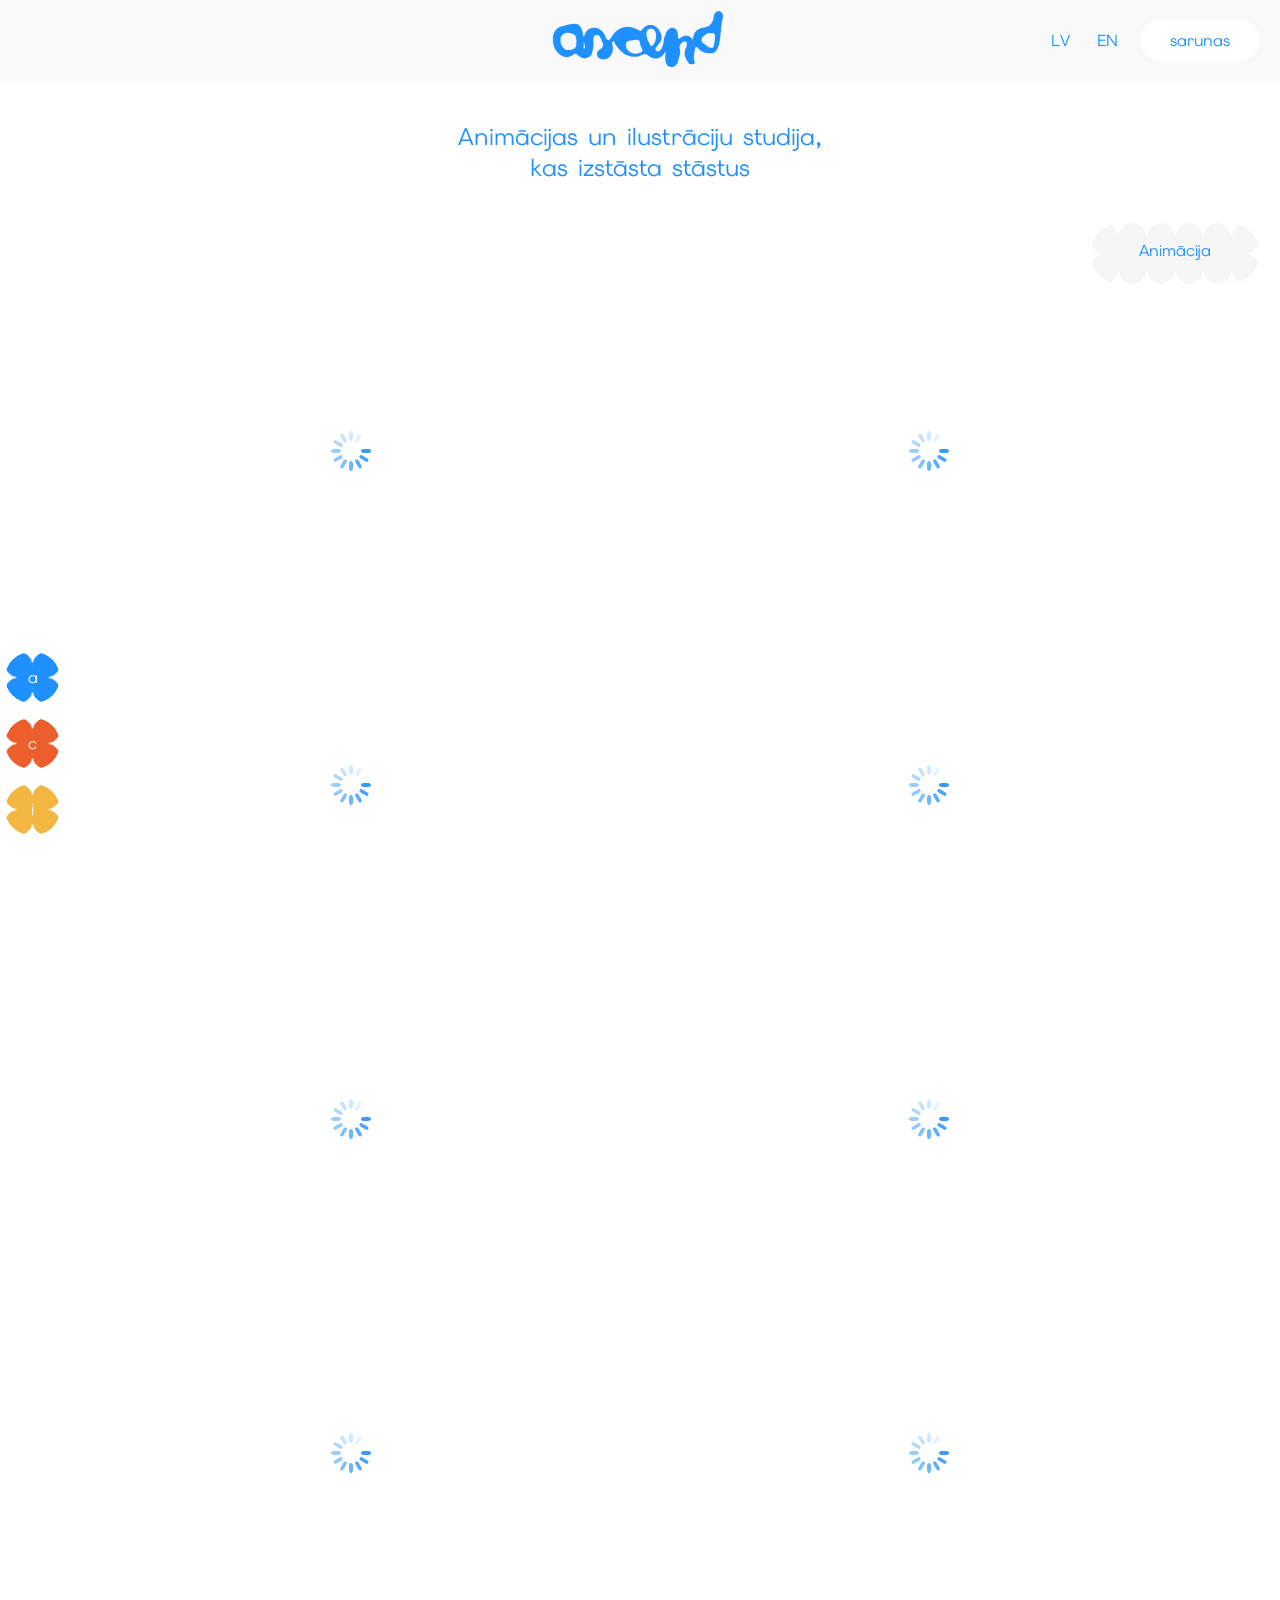
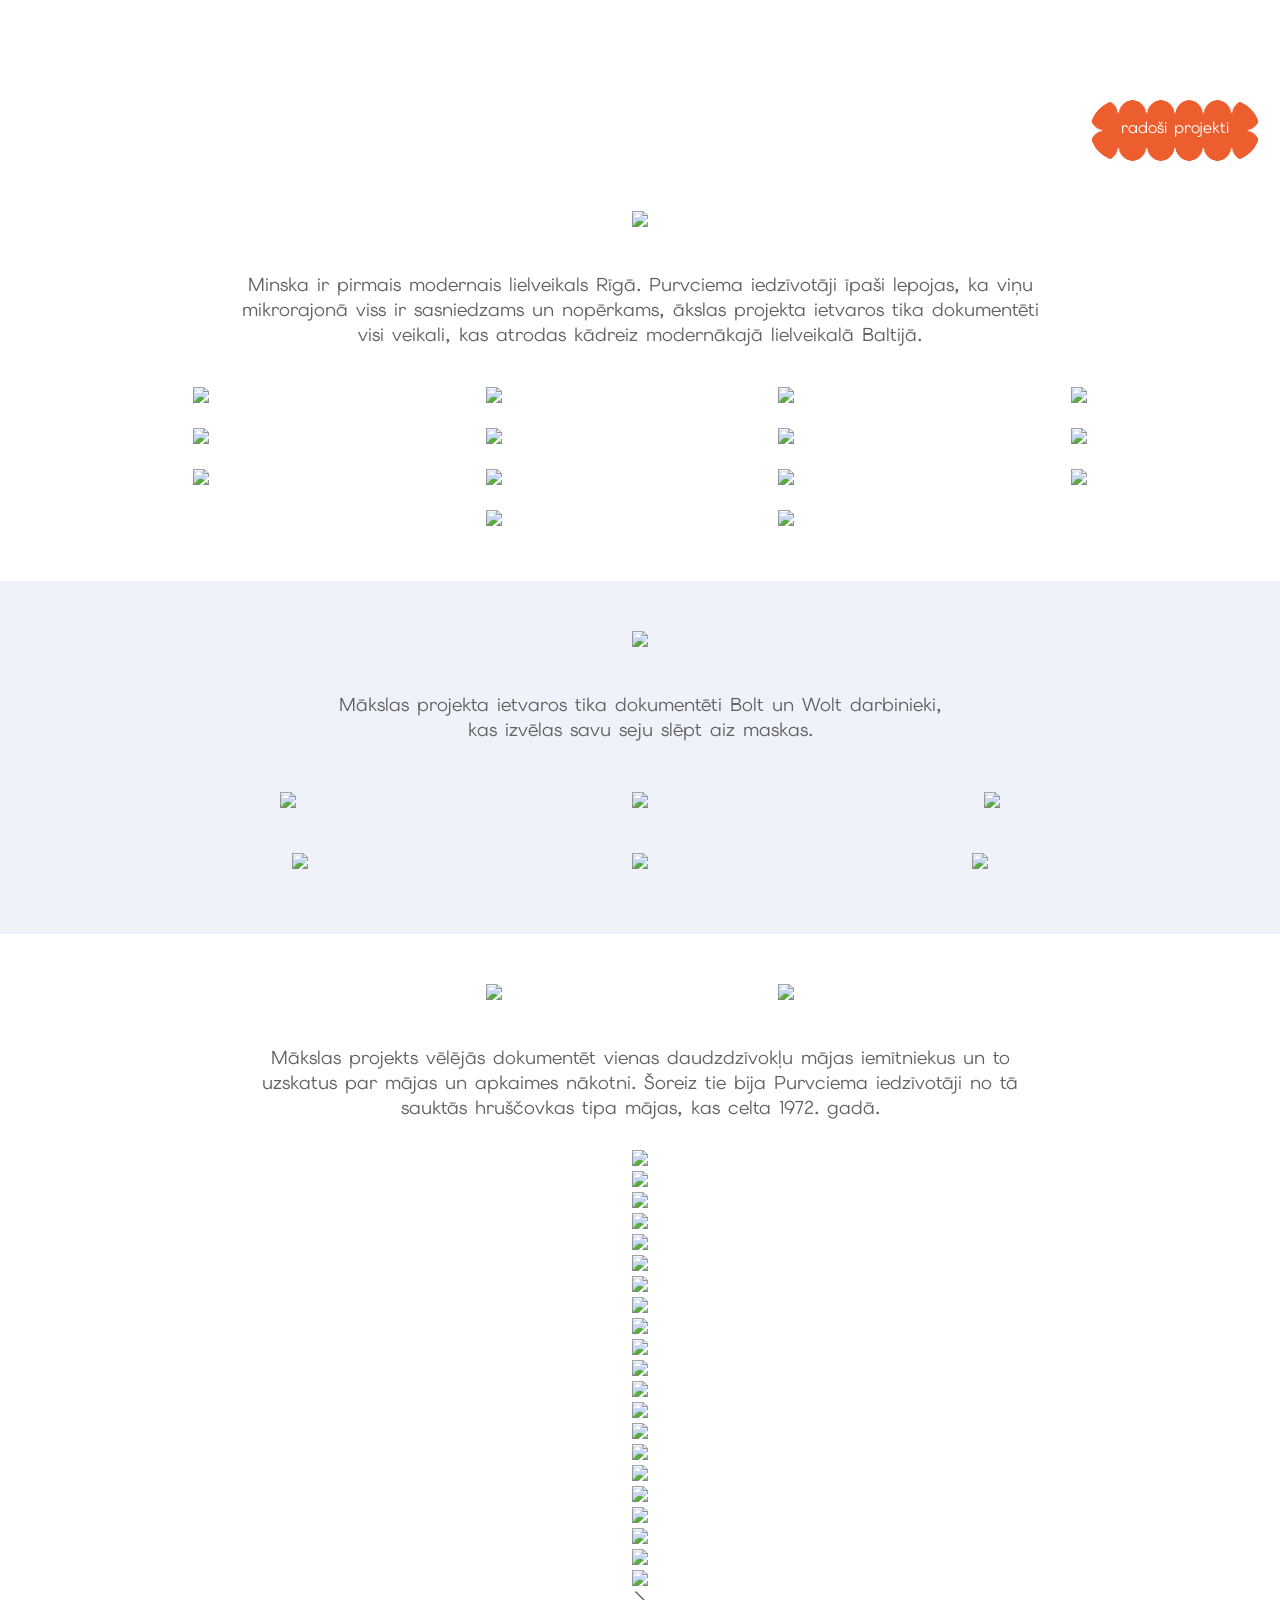
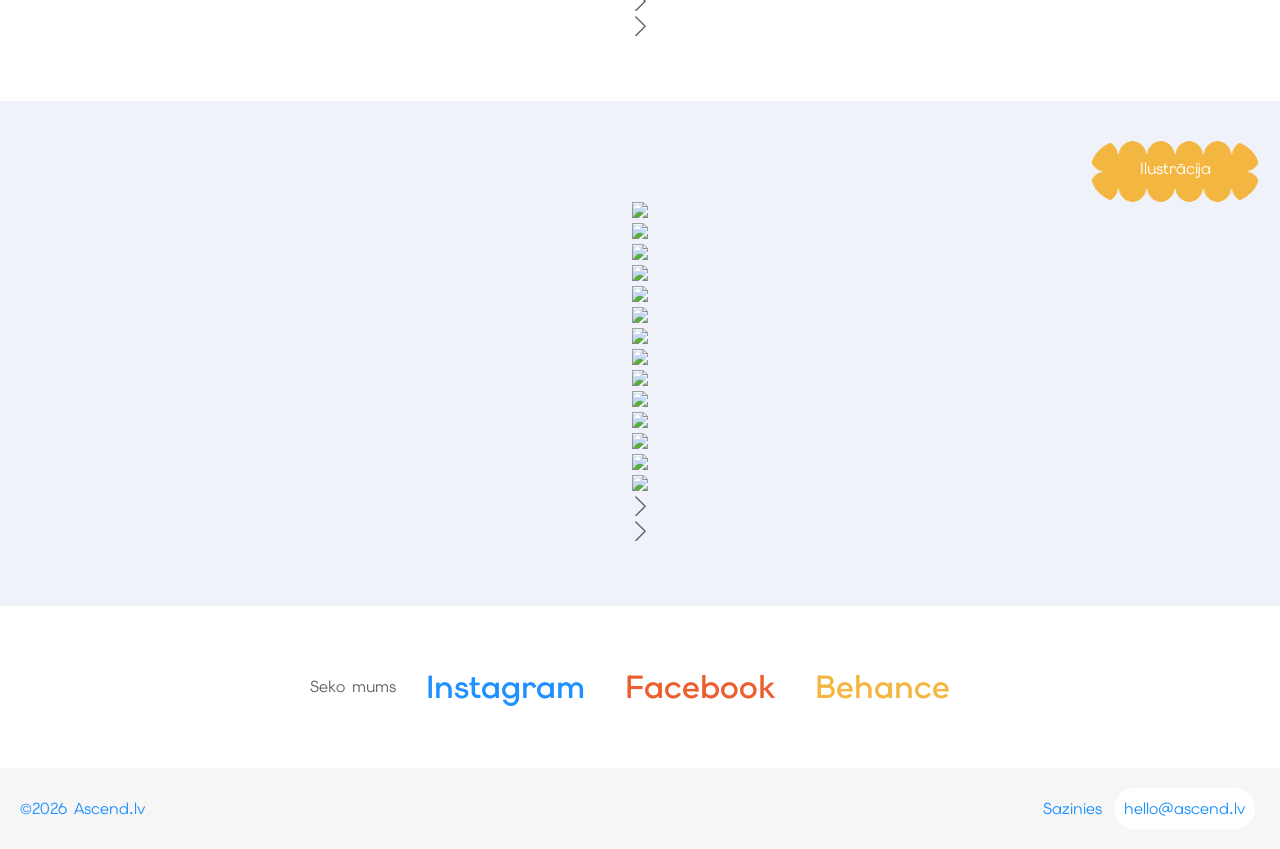
==== index.html @ 400b08a6 "contacts" ====
<!DOCTYPE html>
<html lang="en">
<head>
  <meta charset="UTF-8">
  <meta name="viewport" content="width=device-width, initial-scale=1.0">
  <title>Storytelling animation studio based in Riga</title>
    <link rel="icon" type="image/png" href="favicon.png" />
    <link rel="preconnect" href="https://fonts.googleapis.com">
    <link rel="preconnect" href="https://fonts.gstatic.com" crossorigin>
    <link href="https://fonts.googleapis.com/css2?family=Elms+Sans:ital,wght@0,100..900;1,100..900&display=swap" rel="stylesheet">
    <link href="https://cdn.jsdelivr.net/npm/swiper@12/swiper-bundle.min.css" rel="stylesheet">
    <link rel="stylesheet" href="main.css">
</head>
<body>
    
     <ul class="side-nav">
        <li><a href="#animation" title="animation"><em>a</em>animācija</a></li>
        <li><a href="#creative" title="creative projects"><em>c</em>radoši projekti</a></li>
        <li><a href="#illustration" title="illustration"><em>i</em>iilustrācija</a></li>
    </ul>
    
    <header class="top-header narrow">
        <a href="/" class="logo"><img src="logo.png"></a>
        <ul class="language-nav">
        <li><a href="index.html">lv</a></li>
        <li><a href="index-en.html">en</a></li>
            <li class="link-to-blog"><a href="blog.html">sarunas</a></li>
        </ul>
        
        
    </header>
    <section class="page-description">
               <div class="container pb0">
          <div class="content-row">
<h3>Animācijas un ilustrāciju studija,<br> kas izstāsta stāstus</h3>    
           </div>
    </div>
    </section>

   
      <section id="animation">
          <div class="container">
          <h1 class="section-title">Animācija</h1>
          <div class="content-row">
              <div class="video">
               <video controls loop autoplay muted>
        <source src="https://assets.ascend.lv/videos/mape-optimized.mp4" type="video/mp4">
            
        </video><span class="video-tag">2D animācija</span></div>
       <div class="video">
        <video controls loop autoplay muted>
        <source src="https://assets.ascend.lv/videos/self-optimized.mp4" type="video/mp4">
        </video>
           <span class="video-tag">2d animācija</span>
           </div>
        </div>
            <div class="content-row">
                <div class="video">
        <video controls loop autoplay muted>
        <source src="https://assets.ascend.lv/videos/baseins-optimized.mp4" type="video/mp4">
        </video>
                    <span class="video-tag">2d animācija</span>
                </div>
                <div class="video">
        <video controls loop autoplay muted>
        <source src="https://assets.ascend.lv/videos/algorithm-optimized.mp4" type="video/mp4">
        </video>
                    <span class="video-tag">online žurnāls</span>
                    </div>
        </div>
            <div class="content-row">
              <div class="video">
<!--                  <iframe width="560" height="315" src="https://www.youtube.com/embed/Mz8EFCJtNbY" title="YouTube video player" frameborder="0" allow="accelerometer; autoplay; clipboard-write; encrypted-media; gyroscope; picture-in-picture; web-share" referrerpolicy="strict-origin-when-cross-origin"  allowfullscreen></iframe>-->
               <video controls loop autoplay muted>
        <source src="https://assets.ascend.lv/videos/3d-animacija-optimized.mp4" type="video/mp4">
            
        </video><span class="video-tag">3d animācija</span></div>
       <div class="video">
        <video controls loop autoplay muted>
        <source src="https://assets.ascend.lv/videos/dzeja-optimized.mp4" type="video/mp4">
        </video>
           <span class="video-tag">dzejas adaptācija</span>
           </div>
        </div>
            <div class="content-row">
              <div class="video">
               <video controls loop autoplay muted>
        <source src="https://assets.ascend.lv/videos/fenakistoskops-optimized.mp4" type="video/mp4"></video><span class="video-tag">cilpas animācija</span></div>
       <div class="video">
        <video controls loop autoplay muted>
        <source src="https://assets.ascend.lv/videos/kars-optimized.mp4" type="video/mp4">
        </video>
           <span class="video-tag">grāmatas adaptācija</span>
           </div>
        </div>
          </div>
      </section>
     <section id="creative">
          <div class="container pb0">
             <h1 class="section-title">radoši projekti</h1>
          </div>
          <div class="minska">
               <div class="container">
   <div class="content-row title">
                   <div class="image">
                <img src="https://assets.ascend.lv/images/minska/minska-optimized.png">
            </div>
          </div>
                <div class="content-row">
                    
                    <h3 class="section-description">Minska ir pirmais modernais lielveikals Rīgā. Purvciema iedzīvotāji īpaši lepojas, ka viņu mikrorajonā viss ir sasniedzams un nopērkams, ākslas projekta ietvaros tika dokumentēti visi veikali, kas atrodas kādreiz modernākajā lielveikalā Baltijā.</h3>
              </div>
              <div class="content-row">
                   <div class="image">
                <img src="https://assets.ascend.lv/images/minska/rigonda-optimized.png">
            </div>
            <div class="image">
                <img src="https://assets.ascend.lv/images/minska/klondaika-2-optimized.png">
            </div><div class="image">
                <img src="https://assets.ascend.lv/images/minska/klondaika-optimized.png">
            </div>
            
          
            <div class="image">
                <img src="https://assets.ascend.lv/images/minska/econom-optimized.png">
            </div>

          
      
                   <div class="image">
                <img src="https://assets.ascend.lv/images/minska/banknote-optimized.png">
            </div>
            <div class="image">
                <img src="https://assets.ascend.lv/images/minska/olympic-optimized.png">
            </div>
              <div class="image">
                <img src="https://assets.ascend.lv/images/minska/aptieka-optimized.png">
            </div>
                <div class="image">
                <img src="https://assets.ascend.lv/images/minska/skaistumkopsana-optimized.png">
            </div>
    
   
       
            <div class="image">
                <img src="https://assets.ascend.lv/images/minska/rimi-optimized.png">
            </div>
               <div class="image">
                <img src="https://assets.ascend.lv/images/minska/fenikss-optimized.png">
            </div>
              <div class="image">
                <img src="https://assets.ascend.lv/images/minska/pasts-optimized.png">
            </div>
              <div class="image">
                <img src="https://assets.ascend.lv/images/minska/tekstils-optimized.png">
            </div>
          
             

        
                <div class="image">
                <img src="https://assets.ascend.lv/images/minska/apbedisana-optimized.png">
            </div>
               <div class="image">
                <img src="https://assets.ascend.lv/images/minska/maxima-optimized.png">
            </div>
          </div>
              </div>
      </div>
      
          <div class="bolt" style="background: #eff2f8;">
               <div class="container">
            <div class="content-row title">
                   <div class="image">
                <img src="https://assets.ascend.lv/images/bolt/bolt-wolt-optimized.png">
            </div>
          </div>
                  <div class="content-row">
                    
                    <h3 class="section-description">Mākslas projekta ietvaros tika dokumentēti Bolt un Wolt darbinieki,<br> kas izvēlas savu seju slēpt aiz maskas.</h3>
              </div>
               <div class="content-row">
                   <div class="image">
                <img src="https://assets.ascend.lv/images/bolt/bolt-kurjers5-optimized.png">
            </div>
                 <div class="image">
                <img src="https://assets.ascend.lv/images/bolt/bolt-kurjers3-optimized.png">
            </div>
                     <div class="image">
                <img src="https://assets.ascend.lv/images/bolt/bolt-kurjers2-optimized.png">
            </div>
          </div>
             <div class="content-row">
                   <div class="image">
                <img src="https://assets.ascend.lv/images/bolt/bolt-kurjers4-optimized.png">
            </div>
                 <div class="image">
                <img src="https://assets.ascend.lv/images/bolt/bolt-kurjers1-optimized.png">
            </div>
                     <div class="image">
                <img src="https://assets.ascend.lv/images/bolt/bolt-kurjers6-optimized.png">
            </div>
          </div>
              </div>
              </div>
              <div class="purvciems">
                   <div class="container">
                             <div class="content-row title">
                   <div class="image">
                <img src="https://assets.ascend.lv/images/minska/purvciema-optimized.png">
            </div>
                 <div class="image">
                <img src="https://assets.ascend.lv/images/minska/rezidence-optimized.png">
            </div>
          </div>
                             <div class="content-row">
                    
                    <h3 class="section-description">Mākslas projekts vēlējās dokumentēt vienas daudzdzīvokļu mājas iemītniekus un to uzskatus par mājas un apkaimes nākotni. Šoreiz tie bija Purvciema iedzīvotāji no tā sauktās hruščovkas tipa mājas, kas celta 1972. gadā.</h3>
              </div>
                         <div class="swiper purvciemsSwiper">
    <div class="swiper-wrapper">
      <div class="swiper-slide"><img src="https://assets.ascend.lv/images/purvciems/nona.png"></div>
      <div class="swiper-slide"><img src="https://assets.ascend.lv/images/purvciems/katrina.png"></div>
      <div class="swiper-slide"><img src="https://assets.ascend.lv/images/purvciems/elvita.png"></div>
      <div class="swiper-slide"><img src="https://assets.ascend.lv/images/purvciems/sofija.png"></div>
      <div class="swiper-slide"><img src="https://assets.ascend.lv/images/purvciems/jolanta.png"></div>
      <div class="swiper-slide"><img src="https://assets.ascend.lv/images/purvciems/vladimir.png"></div>
      <div class="swiper-slide"><img src="https://assets.ascend.lv/images/purvciems/sieviete-2.png"></div>
      <div class="swiper-slide"><img src="https://assets.ascend.lv/images/purvciems/kristaps-2.png"></div>
      <div class="swiper-slide"><img src="https://assets.ascend.lv/images/purvciems/nikolajs.png"></div>
        <div class="swiper-slide"><img src="https://assets.ascend.lv/images/purvciems/puisis.png"></div>
        <div class="swiper-slide"><img src="https://assets.ascend.lv/images/purvciems/volodja.png"></div>
        <div class="swiper-slide"><img src="https://assets.ascend.lv/images/purvciems/anonims.png"></div>
        <div class="swiper-slide"><img src="https://assets.ascend.lv/images/purvciems/olegs.png"></div>
        <div class="swiper-slide"><img src="https://assets.ascend.lv/images/purvciems/kristine.png"></div>
           <div class="swiper-slide"><img src="https://assets.ascend.lv/images/purvciems/julijs.png"></div>
        <div class="swiper-slide"><img src="https://assets.ascend.lv/images/purvciems/janis.png"></div>
        <div class="swiper-slide"><img src="https://assets.ascend.lv/images/purvciems/lasma.png"></div>
        <div class="swiper-slide"><img src="https://assets.ascend.lv/images/purvciems/ilze.png"></div>
        <div class="swiper-slide"><img src="https://assets.ascend.lv/images/purvciems/kristaps.png"></div>
        <div class="swiper-slide"><img src="https://assets.ascend.lv/images/purvciems/ukrainiete.png"></div>
         <div class="swiper-slide"><img src="https://assets.ascend.lv/images/purvciems/edvards.png"></div>
    </div>
                               <div class="swiper-button-next" tabindex="0" role="button" aria-label="Next slide"><svg class="swiper-navigation-icon" width="11" height="20" viewBox="0 0 11 20" fill="none" xmlns="http://www.w3.org/2000/svg"><path d="M0.38296 20.0762C0.111788 19.805 0.111788 19.3654 0.38296 19.0942L9.19758 10.2796L0.38296 1.46497C0.111788 1.19379 0.111788 0.754138 0.38296 0.482966C0.654131 0.211794 1.09379 0.211794 1.36496 0.482966L10.4341 9.55214C10.8359 9.9539 10.8359 10.6053 10.4341 11.007L1.36496 20.0762C1.09379 20.3474 0.654131 20.3474 0.38296 20.0762Z" fill="currentColor"></path></svg></div>
<div class="swiper-button-prev swiper-button-disabled" tabindex="-1" role="button" aria-label="Previous slide" aria-disabled="true"><svg class="swiper-navigation-icon" width="11" height="20" viewBox="0 0 11 20" fill="none" xmlns="http://www.w3.org/2000/svg"><path d="M0.38296 20.0762C0.111788 19.805 0.111788 19.3654 0.38296 19.0942L9.19758 10.2796L0.38296 1.46497C0.111788 1.19379 0.111788 0.754138 0.38296 0.482966C0.654131 0.211794 1.09379 0.211794 1.36496 0.482966L10.4341 9.55214C10.8359 9.9539 10.8359 10.6053 10.4341 11.007L1.36496 20.0762C1.09379 20.3474 0.654131 20.3474 0.38296 20.0762Z" fill="currentColor"></path></svg></div>
    <div class="purvciems-pagination"></div>
  
  </div>
                       
                       
                       
    
     
             
          
                  </div>
      </div>
               
      </section>
      <section id="illustration" style="background: #eff2f8;">
           <div class="container">
        <h1 class="section-title">Ilustrācija</h1>
               
                           <div class="swiper illustrationsSwiper">
    <div class="swiper-wrapper">
      <div class="swiper-slide"><img src="https://assets.ascend.lv/images/skices/edit-elina-1.png"></div>
        <div class="swiper-slide"><img src="https://assets.ascend.lv/images/skices/edit-elina-6.png"></div>
        <div class="swiper-slide"><img src="https://assets.ascend.lv/images/skices/edit-elina-3.png"></div>
        <div class="swiper-slide"><img src="https://assets.ascend.lv/images/skices/edit-elina-13.png"></div>
        <div class="swiper-slide"><img src="https://assets.ascend.lv/images/skices/edit-elina-7.png"></div>
        <div class="swiper-slide"><img src="https://assets.ascend.lv/images/skices/edit-elina-15.png"></div>
        <div class="swiper-slide"><img src="https://assets.ascend.lv/images/skices/edit-elina-16.png"></div>
        <div class="swiper-slide"><img src="https://assets.ascend.lv/images/skices/edit-elina-2.png"></div>
        <div class="swiper-slide"><img src="https://assets.ascend.lv/images/skices/edit-elina-12.png"></div>
        <div class="swiper-slide"><img src="https://assets.ascend.lv/images/skices/edit-elina-9.png"></div>
        <div class="swiper-slide"><img src="https://assets.ascend.lv/images/skices/edit-elina-4.png"></div>
        <div class="swiper-slide"><img src="https://assets.ascend.lv/images/skices/edit-elina-14.png"></div>
        <div class="swiper-slide"><img src="https://assets.ascend.lv/images/skices/edit-elina-10.png"></div>
        <div class="swiper-slide"><img src="https://assets.ascend.lv/images/skices/edit-elina-17.png"></div>

     
    </div>
                               <div class="illustrations-button-next swiper-button-next" tabindex="0" role="button" aria-label="Next slide"><svg class="swiper-navigation-icon" width="11" height="20" viewBox="0 0 11 20" fill="none" xmlns="http://www.w3.org/2000/svg"><path d="M0.38296 20.0762C0.111788 19.805 0.111788 19.3654 0.38296 19.0942L9.19758 10.2796L0.38296 1.46497C0.111788 1.19379 0.111788 0.754138 0.38296 0.482966C0.654131 0.211794 1.09379 0.211794 1.36496 0.482966L10.4341 9.55214C10.8359 9.9539 10.8359 10.6053 10.4341 11.007L1.36496 20.0762C1.09379 20.3474 0.654131 20.3474 0.38296 20.0762Z" fill="currentColor"></path></svg></div>
<div class="illustrations-button-prev swiper-button-prev swiper-button-disabled" tabindex="-1" role="button" aria-label="Previous slide" aria-disabled="true"><svg class="swiper-navigation-icon" width="11" height="20" viewBox="0 0 11 20" fill="none" xmlns="http://www.w3.org/2000/svg"><path d="M0.38296 20.0762C0.111788 19.805 0.111788 19.3654 0.38296 19.0942L9.19758 10.2796L0.38296 1.46497C0.111788 1.19379 0.111788 0.754138 0.38296 0.482966C0.654131 0.211794 1.09379 0.211794 1.36496 0.482966L10.4341 9.55214C10.8359 9.9539 10.8359 10.6053 10.4341 11.007L1.36496 20.0762C1.09379 20.3474 0.654131 20.3474 0.38296 20.0762Z" fill="currentColor"></path></svg></div>
    <div class="illustrations-pagination"></div>
  
  </div>

 


          </div>
       
          </section>
     
    <div class="social-footer"><em>Seko mums</em> <a href="">Instagram</a>  <a href="">Facebook</a>  <a href="">Behance</a></div>
    <div class="main-footer"><div>©2026 Ascend.lv</div>
        <div>Sazinies <a href="mailto:hello@ascend.lv">hello@ascend.lv</a></div>
    </div>
    

<script src="https://cdn.jsdelivr.net/npm/swiper@12/swiper-bundle.min.js"></script>
    <script>
    window.addEventListener("resize", function(){

    if (document.documentElement.clientWidth > 900) {
          var purvciemsSlider = new Swiper(".purvciemsSwiper", {
      slidesPerView: 2,
      grid: {
        rows: 3,
      },
      spaceBetween: 0,
      pagination: {
        el: ".purvciems-pagination",
        clickable: true,
      },
      navigation: {
        nextEl: ".swiper-button-next",
        prevEl: ".swiper-button-prev",
      },
 
    });
        
            var illustrationsSlider = new Swiper(".illustrationsSwiper", {
      slidesPerView: 3,
      grid: {
        rows: 2,
      },
      spaceBetween: 0,
      pagination: {
        el: ".illustrations-pagination",
        clickable: true,
      },
      navigation: {
        nextEl: ".illustrations-button-next",
        prevEl: ".illustrations-button-prev",
      },
 
    });
    }
    else {
                var purvciemsSlider = new Swiper(".purvciemsSwiper", {
      slidesPerView: 1,
      grid: {
        rows: 2,
      },
      spaceBetween: 0,
      pagination: {
        el: ".purvciems-pagination",
        clickable: true,
      },
      navigation: {
        nextEl: ".swiper-button-next",
        prevEl: ".swiper-button-prev",
      },
 
    });
        
            var illustrationsSlider = new Swiper(".illustrationsSwiper", {
      slidesPerView: 2,
      grid: {
        rows: 2,
      },
      spaceBetween: 0,
      pagination: {
        el: ".illustrations-pagination",
        clickable: true,
      },
      navigation: {
        nextEl: ".illustrations-button-next",
        prevEl: ".illustrations-button-prev",
      },
 
    });
    }
    }, true);
        
        document.querySelectorAll('.video video').forEach(video => {
  video.addEventListener('canplay', () => {
    video.classList.add('ready');
  });
});
        
 

  </script>
</body>
</html>
---- main.css ----
body {
      font-family: Helvetica, sans-serif;
      margin: 0;
      background: #fff;
      color: #626263;
      text-align: center;
    font-family: "Elms Sans", sans-serif;
      font-weight: 400;
      font-style: normal;
    }
      .content-row {
          clear: both;
           display: flex;
          align-items: center;
          text-align: center;
          justify-content: center;
      }
      .minska .content-row {
          flex-wrap: wrap;
      }
  .content-row .video {
          display: inline-block;
          padding: 10px;
      }
video {
    background-color: rgba(0, 0, 0, 0.8);
}


video::-webkit-media-controls-panel, video::-ms-media-controls {
   background-image: none !important;
     background-color: transparent !important;
   box-shadow: none !important;
}
.video {
    position: relative;
    width: 45%;
    aspect-ratio: 16/9;
    background: url('loader.gif') no-repeat center center;
    background-size: 50px auto;
/*
    width: 1280px;
          height:  720px;
*/
}
.video video {
  opacity: 0;
  transition: opacity 0.2s ease;
}

.video video.ready {
  opacity: 1;
}
      .video-tag {
          padding: 10px 20px;
          display: none;
          background: dodgerblue;
          color: white;
          text-align: center;
          position: absolute;
          bottom: 14px;
          left: 10px;
      }
video.ready + .video-tag {
    display: inline-block;
}
      
      @media (max-width: 900px) {
          .video-tag  {
              display: none !important;
          }
      }
      
       .content-row .quote{
          width: 40%;
        display: inline-block;
          padding: 10px;
      }
    .content-row .image{
          width: 22%;
        display: inline-block;
          padding: 10px;
      }
      
     
       .content-row img{
          max-width: 100%;
      }
      
      @media (max-width: 900px) {
        .content-row .image {
          width: 29% !important;
         padding: 2% !important;
        }

        .content-row.title .image {
          width: 48% !important;
      }
      }
      
      .bolt .content-row:nth-child(3) .image{
          width: 18%;
          padding: 20px 5.2%;
      }
       .bolt .content-row:nth-child(4) .image{
          width: 17%;
           padding: 20px 5.2%;
      }

    .image {
          position: relative;
      }
      .image-tag {
          padding: 10px 20px;
          display: inline-block;
          background: #ec5e2e;
          color: white;
          text-align: center;
          position: absolute;
          bottom: 14px;
          left: 10px;
      }
        .section-title {
          padding: 20px;
            border-radius: 50px;
          display: inline-block;
          color: white;
              height: 61px;
            width: 170px;
            box-sizing: border-box;
          text-align: center;
            margin: 0;
            float: right;
            font-size: 1em;
              --r: 15px; /* radius of circles */

  aspect-ratio: 1;
/*  padding: calc(1.5*var(--r));*/
  mask: 
    linear-gradient(#000 0 0) no-repeat
     50%/calc(100% - 2*var(--r)) calc(100% - 2*var(--r)), 
    radial-gradient(farthest-side,#000 97%,#0000) 
     0 0/calc(2*var(--r)) calc(2*var(--r)) round;
      }
      
      #animation .section-title {
          background: #f6f6f6;
          color: dodgerblue;
      }
      #creative .section-title {
          background: #ec5e2e;
      }
       #illustration .section-title {
          background: #f3b741;
      }
  
      .side-nav {
          position: fixed;
          z-index: 2;
          top: 120px;
          margin-top: -100px;
          list-style-type: none;
          padding: 0;
          margin: 0;
          text-align: left;
      }
      
      @media (max-width: 1340px) {
        .side-nav {
            top: auto;
          bottom: 55px;
        }
      }
      
      .side-nav a {
          display: inline-block;
          color: white;
          background: black;
          padding: 20px;
          text-decoration: none;
          margin: 5px;
          width: 170px;
          text-align: center;
          border-radius: 50px;
          box-sizing: border-box;
                  color: white;
     --r: 15px; /* radius of circles */
  height: 61px;
  aspect-ratio: 1;
/*  padding: calc(1.5*var(--r));*/
  mask: 
    linear-gradient(#000 0 0) no-repeat
     50%/calc(100% - 2*var(--r)) calc(100% - 2*var(--r)), 
    radial-gradient(farthest-side,#000 97%,#0000) 
     0 0/calc(2*var(--r)) calc(2*var(--r)) round;
      }
       .side-nav em {
           display: none;
      }
    @media (max-width: 1340px) {
        .side-nav a {
            padding: 15px 10px;
            width: 55px;
            overflow: hidden;
            height: 51px;
            white-space: nowrap;
        }
        
        .side-nav em {
            display: block;
            clear: both;
            padding-bottom: 15px;
            overflow: hidden;
           font-style: normal;
        }
        
        .side-nav a:hover {
            box-shadow: 0px 0px 20px rgba(0, 0, 0, 0.2);
            width: 160px;
            transition: 0.2s width;
        }
        
        .side-nav a:hover em {
           font-size: 0;
            padding-bottom: 0;
        }
      }
 
      .side-nav li:nth-child(1) a{
          background: dodgerblue;
      }
      .side-nav li:nth-child(2) a {
          background: #ec5e2e;
      }
      .side-nav li:nth-child(3) a {
          background: #f3b741;
      }
    .side-nav li a:hover{
           filter: brightness(97%);
      }
     
    .language-nav {
        width: 100%;
        text-align: right;
      list-style-type: none;
      text-transform: uppercase;
        margin: 0;
        padding: 0 20px;
        box-sizing: border-box;
/*        background: #eff2f8;*/
/*        background: #f6f6f6;*/
        
/*background:#f3b741;*/

    }
      .language-nav li {
          display: inline-block;
        padding: 0;
      }
      .language-nav a {
          display: inline-block;
          color: dodgerblue;
          text-decoration: none;
          padding: 30px 10px;
      }
     .language-nav .link-to-blog a {
          display: inline-block;
          color: dodgerblue;
          background: white;
          padding: 10px ;
          text-decoration: none;
          margin: 5px;
         margin-right: 0;
          width: 100px;
          text-align: center;
          border-radius: 50px;
         text-transform: none;
      }
  .language-nav .link-to-blog a.active {

          background: dodgerblue;
          color: white;
         
      }
      .language-nav .link-to-blog a:hover{
           filter: brightness(95%);
      }
      .top-header {
          text-align: center;
          position: relative;
          background: #F9F9F9;
background: linear-gradient(nulldeg, rgba(249, 249, 249, 1) 0%, rgba(248, 248, 248, 1) 100%);
/*          background: #f6f6f6;*/
/*
     --r: 15px;  radius of circles 
  height: 100px;
     width: 100%;
  aspect-ratio: 1;
*/
/*  padding: calc(1.5*var(--r));*/
/*
  background: dodgerblue;
  mask: 
    linear-gradient(#000 0 0) no-repeat
     50%/calc(100% - 2*var(--r)) calc(100% - 2*var(--r)), 
    radial-gradient(farthest-side,#000 97%,#0000) 
     0 0/calc(2*var(--r)) calc(2*var(--r)) round;
*/
      }
.top-header::after {
    bottom: 0;
    position: absolute;
display: none;
    content: "";
  --s: 8px; /* size of the wave */
  --b: 2px; /* thickness of the line */
  --m: 0.1; /* curvature of the wave [0 2] */
  
  background: #f3b741;
  --R: calc(var(--s)*sqrt(var(--m)*var(--m) + 1) + var(--b)/2);
  height: calc(2*var(--R));
  width: 100%;
  --_g: #0000 calc(99% - var(--b)), #000 calc(101% - var(--b)) 99%, #0000 101%;
  mask:
    radial-gradient(var(--R) at left 50% bottom calc(-1*var(--m)*var(--s)), var(--_g)) 
     calc(50% - 2*var(--s)) calc(50% - var(--s)/2 - var(--b)/2)/calc(4*var(--s)) calc(var(--s) + var(--b)) repeat-x,
    radial-gradient(var(--R) at left 50% top calc(-1*var(--m)*var(--s)),var(--_g)) 
     50% calc(50% + var(--s)/2 + var(--b)/2)/calc(4*var(--s)) calc(var(--s) + var(--b)) repeat-x;
}
 .top-header .logo {
     position: absolute;
    padding: 0;
    width: 180px;
    top: 8px;
    left: 50%;
    margin-left: -90px;
     clear: both;
        display: block;
          max-width: 100%;
     
      }
 .top-header img {
   width:100%;
          display: inline-block;
         max-width: 100%;
     
      }
     @media (max-width: 900px) {
        .top-header img {
          width: 100% !important;
        }
         .top-header .logo {
          left: 20px;
         margin-left: 0;
             width: 120px;
             top: 17px;
        }
      }
      .page-description h3 {
          font-weight: 400;
          margin: 0;
          max-width: 450px;
        text-align: center;
        display: inline-block;
          color: dodgerblue;
          font-size:1.5em;
      }
     @media (max-width: 900px) {
        .page-description h3 {
          font-size: 1.2em;
          max-width: 400px;
        }
      }
      .section-description {
          width: 100%;
          max-width: 800px;
         font-weight: 400;
/*          color: royalblue;*/
          margin: 0; 
          padding: 30px 0;
      }
    .container {
        text-align: center;
      max-width: 1340px;
        overflow: hidden;
      margin: auto;
      padding: 40px 20px;
    }
    .container video {
        max-width: 100%;
    }
    h1 {
        clear: both;
        display: block;
        text-align: center;
        clear: both;
        font-size: 3em;
        line-height: 1em;
        margin-bottom: 10px;
         font-family: "Elms Sans", sans-serif;

          font-weight: 400;
          font-style: normal;
        max-width: 100%;
    }

    h2 {
        font-size: 2em;
    font-family: "Elms Sans", sans-serif;

          font-weight: 400;
          font-style: normal;
        font-weight: 400;
    }
  .tag {
        clear: both;
        display: inline-block;
        max-width: 600px;
      width: 100%;
   
  }
    p {
      font-size: 1.1em;
      line-height: 1.6;
    }

      
      .content {
          display: inline-block;
          width: 600px;
          max-width: 100%;
          box-sizing: border-box;
      }

    .button {
      display: inline-block;
      padding: 15px 25px;
      background: #e4ff00;
      color: #39b8cf;
      text-decoration: none;
      border-radius: 50px;
      font-size: 1.1em;
      margin-top: 15px;
    }
      .button.m0 {
          margin-top: 0;
      }
    .small {
      font-size: 0.9em;
      margin-top: 20px;
    }
      
      .container section:not(:first-child) {
          margin-top: 50px;
      }
      
      .pb0 {
          padding-bottom: 0 !important;
      }
 .pt0 {
          padding-top: 0 !important;
      }
      
    .main-footer{
        position: relative;
          display: flex;
          flex-direction: row;
          flex-wrap: wrap;
          justify-content: space-between;
        color: dodgerblue;
        background: #f6f6f6;
    }


.main-footer::before {
        top: 0;
    left: 0;
    position: absolute;
display: none;
    content: "";
  --s: 8px; /* size of the wave */
  --b: 2px; /* thickness of the line */
  --m: 0.3; /* curvature of the wave [0 2] */
  
  background: #ec5e2e;
  --R: calc(var(--s)*sqrt(var(--m)*var(--m) + 1) + var(--b)/2);
  height: calc(2*var(--R));
  width: 100%;
  --_g: #0000 calc(99% - var(--b)), #000 calc(101% - var(--b)) 99%, #0000 101%;
  mask:
    radial-gradient(var(--R) at left 50% bottom calc(-1*var(--m)*var(--s)), var(--_g)) 
     calc(50% - 2*var(--s)) calc(50% - var(--s)/2 - var(--b)/2)/calc(4*var(--s)) calc(var(--s) + var(--b)) repeat-x,
    radial-gradient(var(--R) at left 50% top calc(-1*var(--m)*var(--s)),var(--_g)) 
     50% calc(50% + var(--s)/2 + var(--b)/2)/calc(4*var(--s)) calc(var(--s) + var(--b)) repeat-x;
}
      
       .main-footer a:nth-of-type(1) {
          padding-left: 10px;
      }
      .main-footer, .social-footer{
          width: 100%;
          font-weight: 400;
          padding: 15px 20px;
          box-sizing: border-box;
          align-items: center;
      }
      
      .main-footer a {
          text-decoration: none;
          display: inline-block;
          color: dodgerblue;
          background: white;
          padding: 10px ;
          text-decoration: none;
          margin: 5px;
          text-align: center;
          border-radius: 50px;
         text-transform: none;
      }
      
       .main-footer a:hover{
           filter: brightness(95%);
      }
      
      .social-footer{
          display: flex;
          text-align: center;
          background: white;
          padding: 60px 20px;
          align-items: center;
            text-align: center;
            justify-content: center;
          flex-wrap: wrap;
      }
      
 
      
      .social-footer em {
          font-style: normal;
          padding-right: 20px;
      }
      
      @media (max-width: 715px){
          .social-footer em {
              width: 100%;
              padding-bottom: 15px;
              padding-right: 0;
          }
      }
      
      .social-footer a {
          color: dodgerblue;
          text-decoration: none;
          font-weight: 600;
          font-size: 2em;
          padding: 0 20px;
      }
      
       .social-footer a:hover {
           filter:brightness(90%);
      }
      
      .social-footer a:nth-of-type(1) {
          padding-left: 10px;
      }
      
     .social-footer a:nth-of-type(2){
          color: #ec5e2e;
      }
      
      .social-footer a:nth-of-type(3){
          color: #f3b741;
      }
      
      .swiper {
           padding: 0 20px !important;
          box-sizing: border-box;
          clear: both;
      }
      @media (max-width: 900px) {
          .swiper {
               padding: 0 15px !important;
          }
      }
      
      .swiper-slide {
        vertical-align: middle !important;
          align-self: center;
      }
     

      .swiper-slide img {
          max-width: 84%;
      }
      
      .swiper-grid-column>.swiper-wrapper {
          flex-direction: unset !important;
      }
      .swiper-pagination-bullet {
          background: #f3b741 !important;
          opacity: 0.8;
      }
      .swiper-pagination-bullet-active {
          background: dodgerblue !important;
      }
      .illustrations-pagination, .purvciems-pagination {
          margin-top: 20px;
      }

.blog-overview a {
    color: inherit;
    text-decoration: none;
}

.blog-overview h3 {
    margin-bottom: 0;
}

.blog-overview h4 {
    margin-top: 5px;
    font-weight: 400;
}

.blog-post .container {
    text-align: left;
    max-width: 800px;
    width: 100%;
    box-sizing: border-box;
}
.blog-post h1 {
    font-size: 6em;
    font-weight: 400;
    text-align: left;
    line-height: 0.9;
}

     @media (max-width: 900px) {
          .blog-post h1 {
               font-size: 4em;
          }
      }
      
.blog-post h2 {
    margin-top: 15px;
    margin-bottom: 30px;
    font-size: 1.5em;
}

.blog-date {
    display: inline-block;
    padding: 10px 0;
    text-decoration: none;
    margin: 10px 0;
    width: auto;
    text-transform: none;
    font-weight: 600;
    color: #ec5e2e;
    font-size: 1em;
}

.blog-image img {
    max-width: 100%;
}
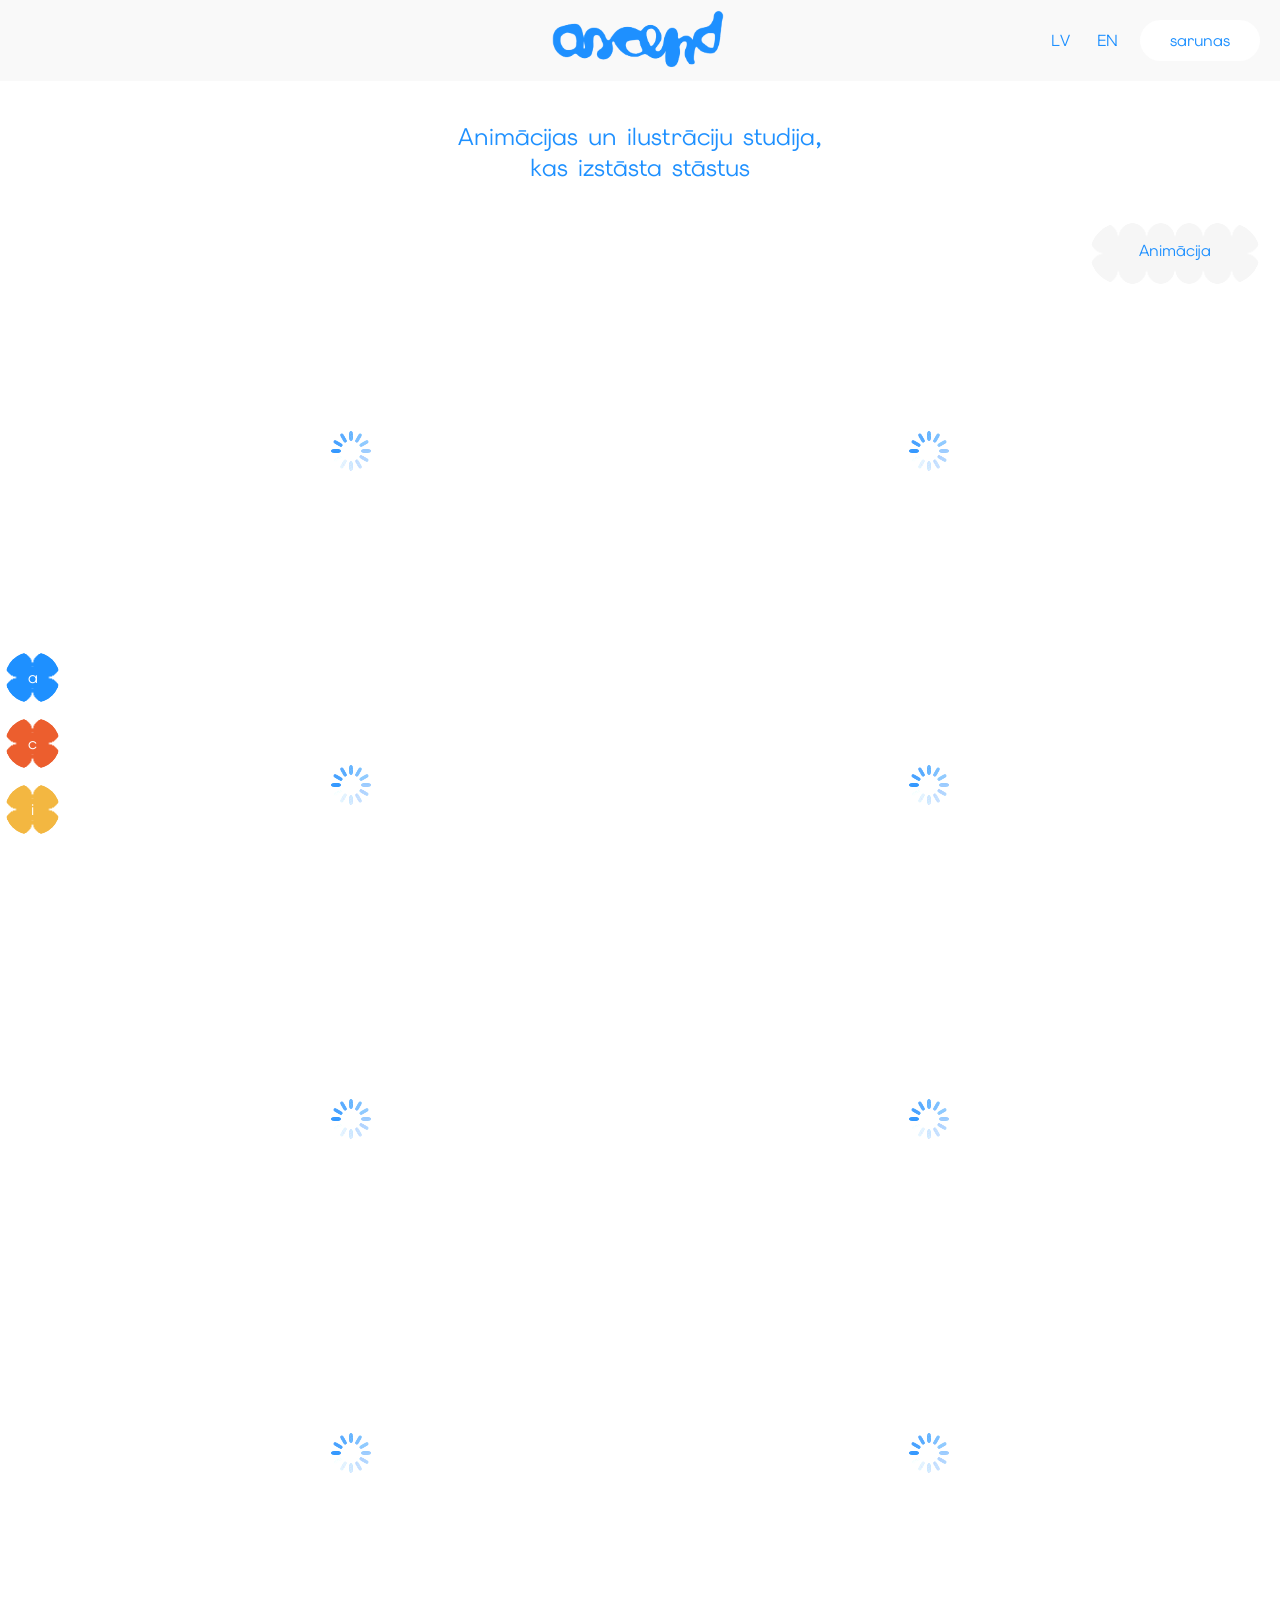
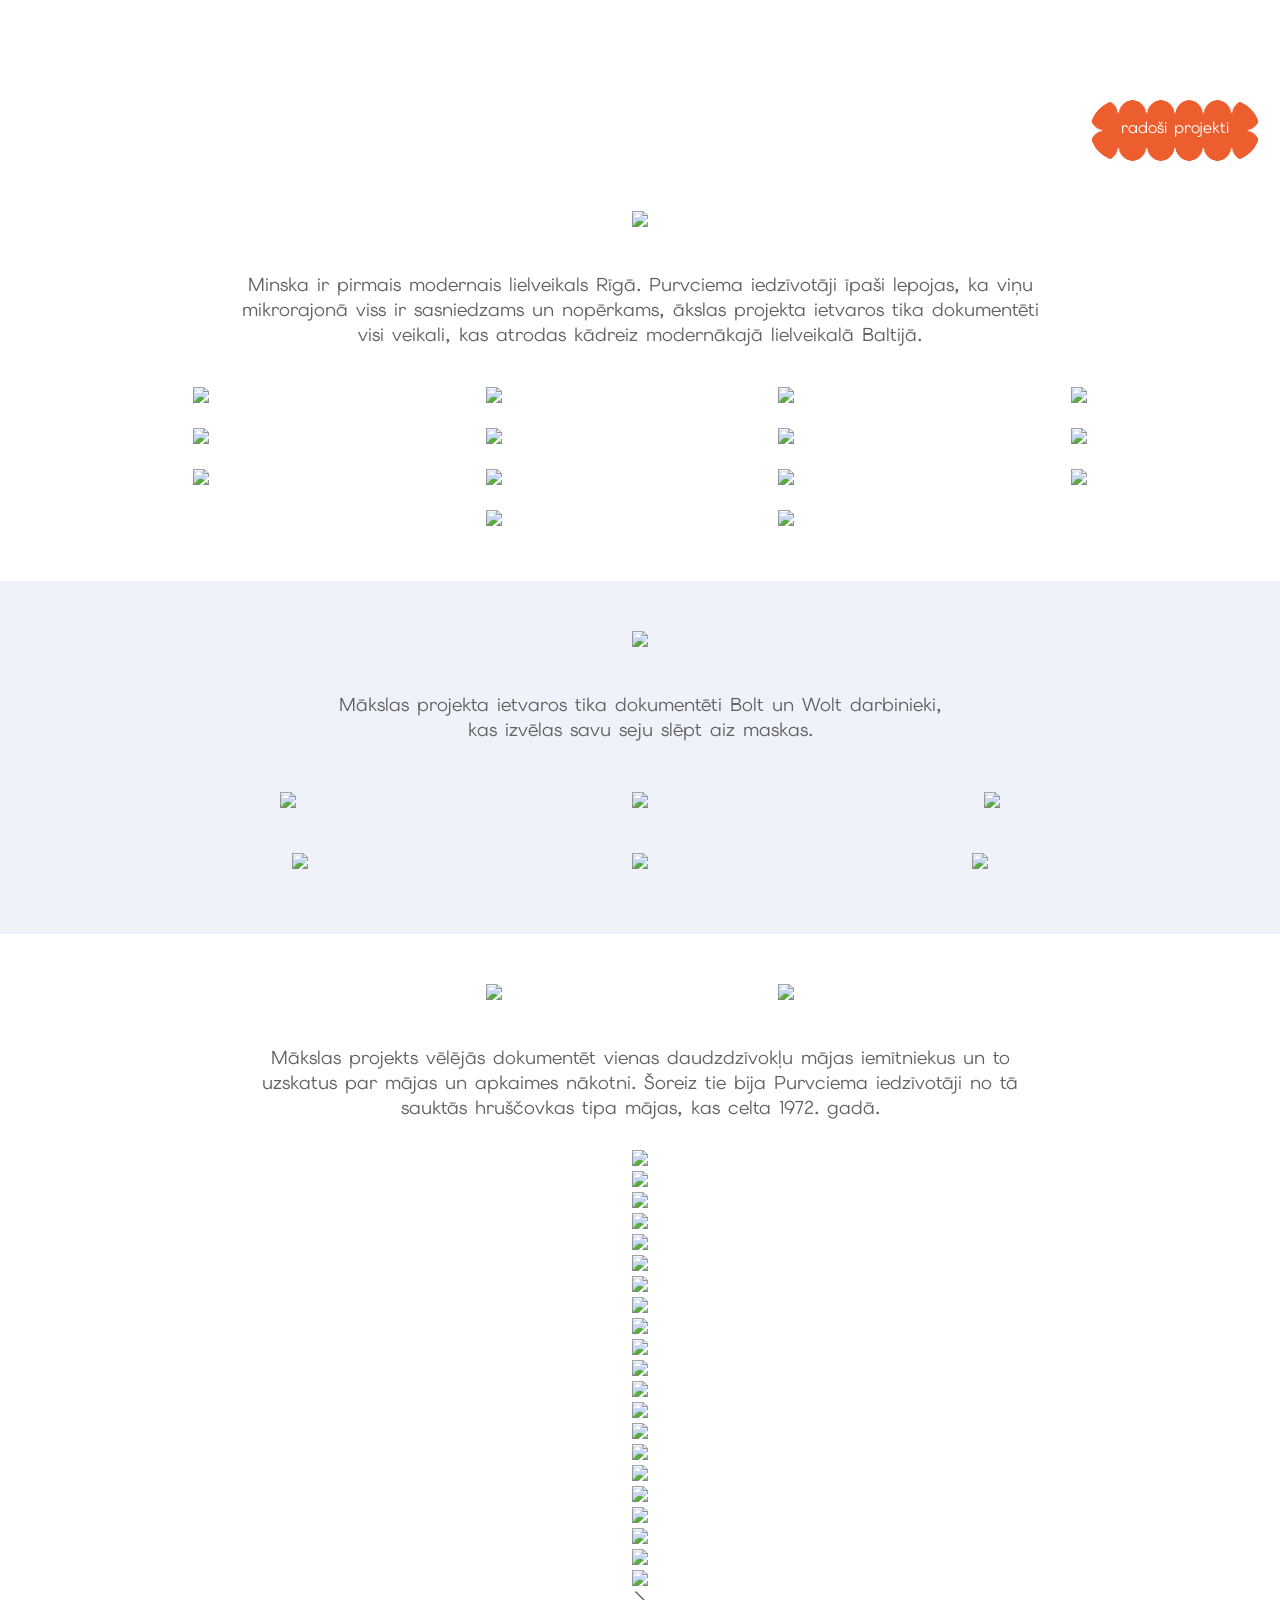
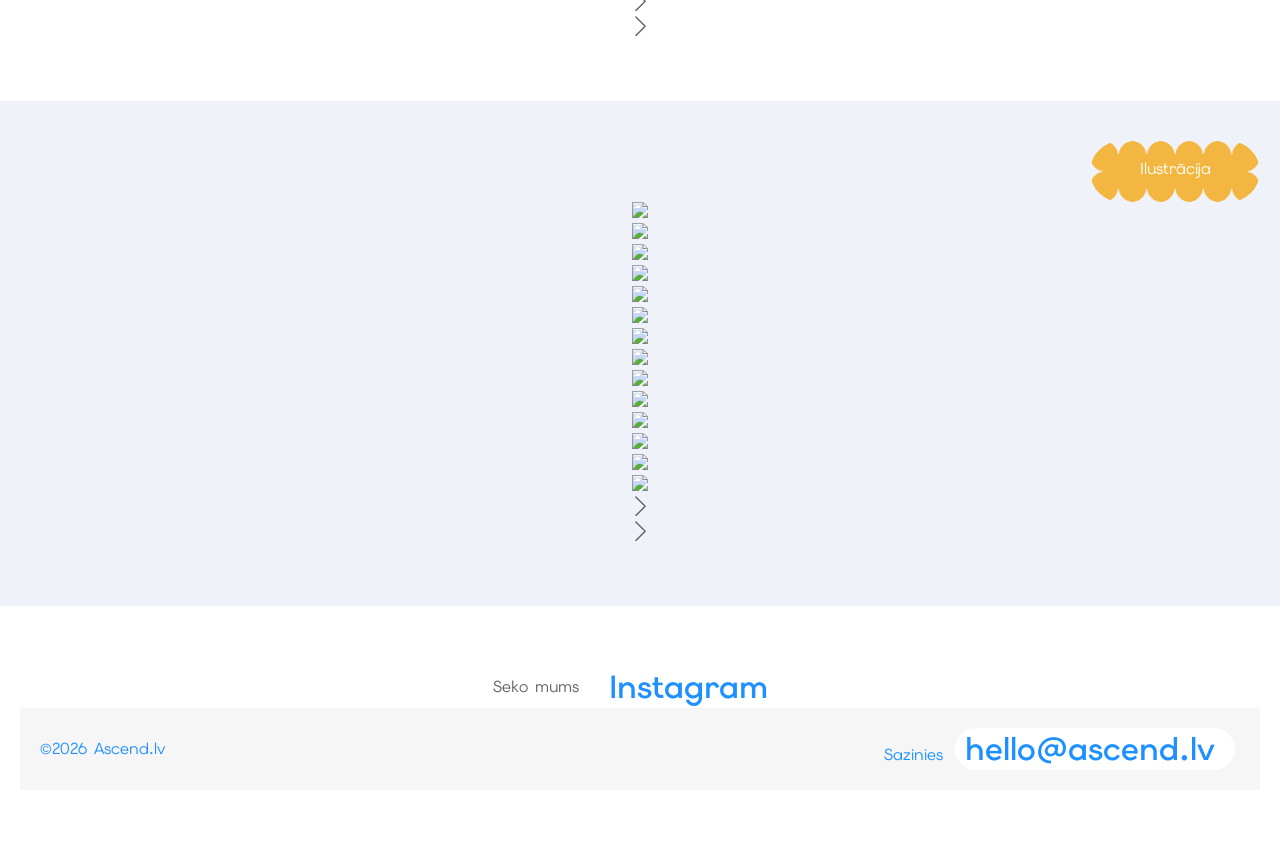
==== commit 8fec5f07: "social media has changed" ====
--- a/index.html
+++ b/index.html
@@ -293,7 +293,7 @@
        
           </section>
      
-    <div class="social-footer"><em>Seko mums</em> <a href="">Instagram</a>  <a href="">Facebook</a>  <a href="">Behance</a></div>
+    <div class="social-footer"><em>Seko mums</em> <a href="https://www.instagram.com/ascendlv">Instagram</a>
     <div class="main-footer"><div>©2026 Ascend.lv</div>
         <div>Sazinies <a href="mailto:hello@ascend.lv">hello@ascend.lv</a></div>
     </div>
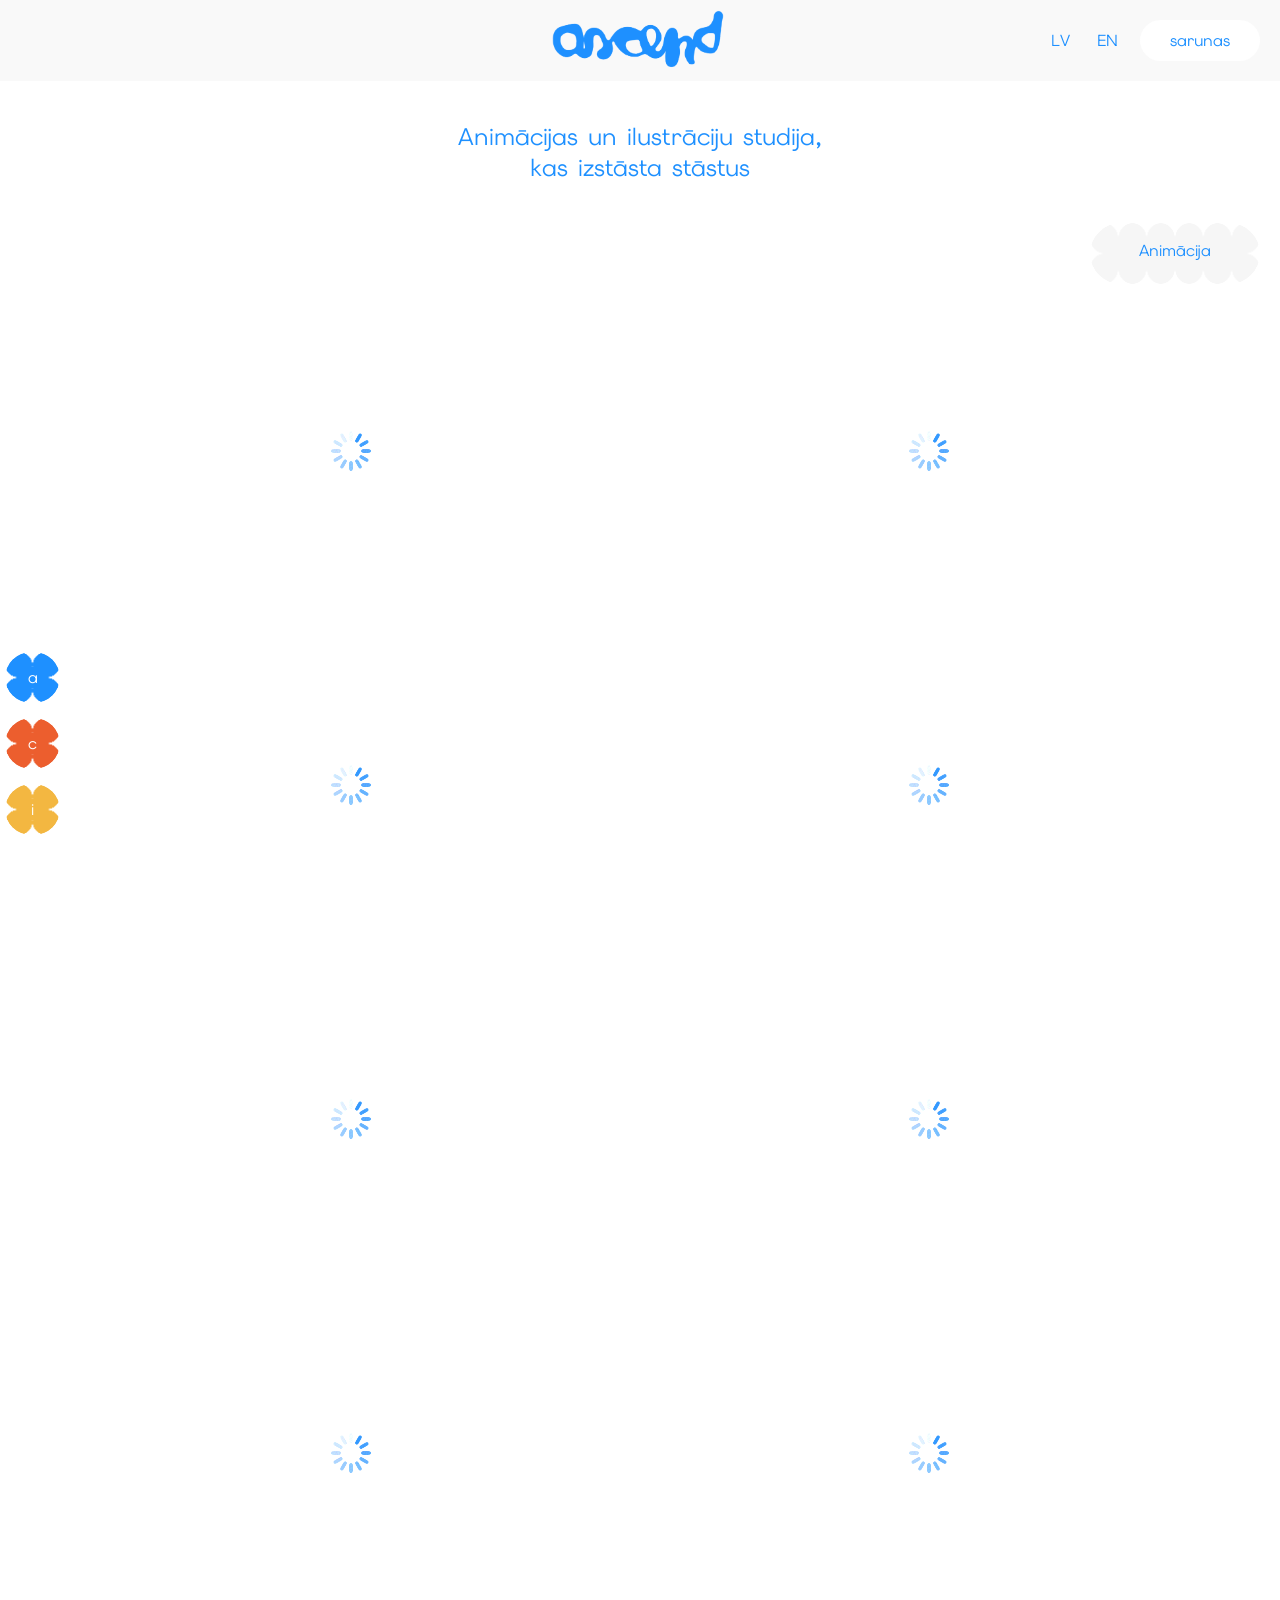
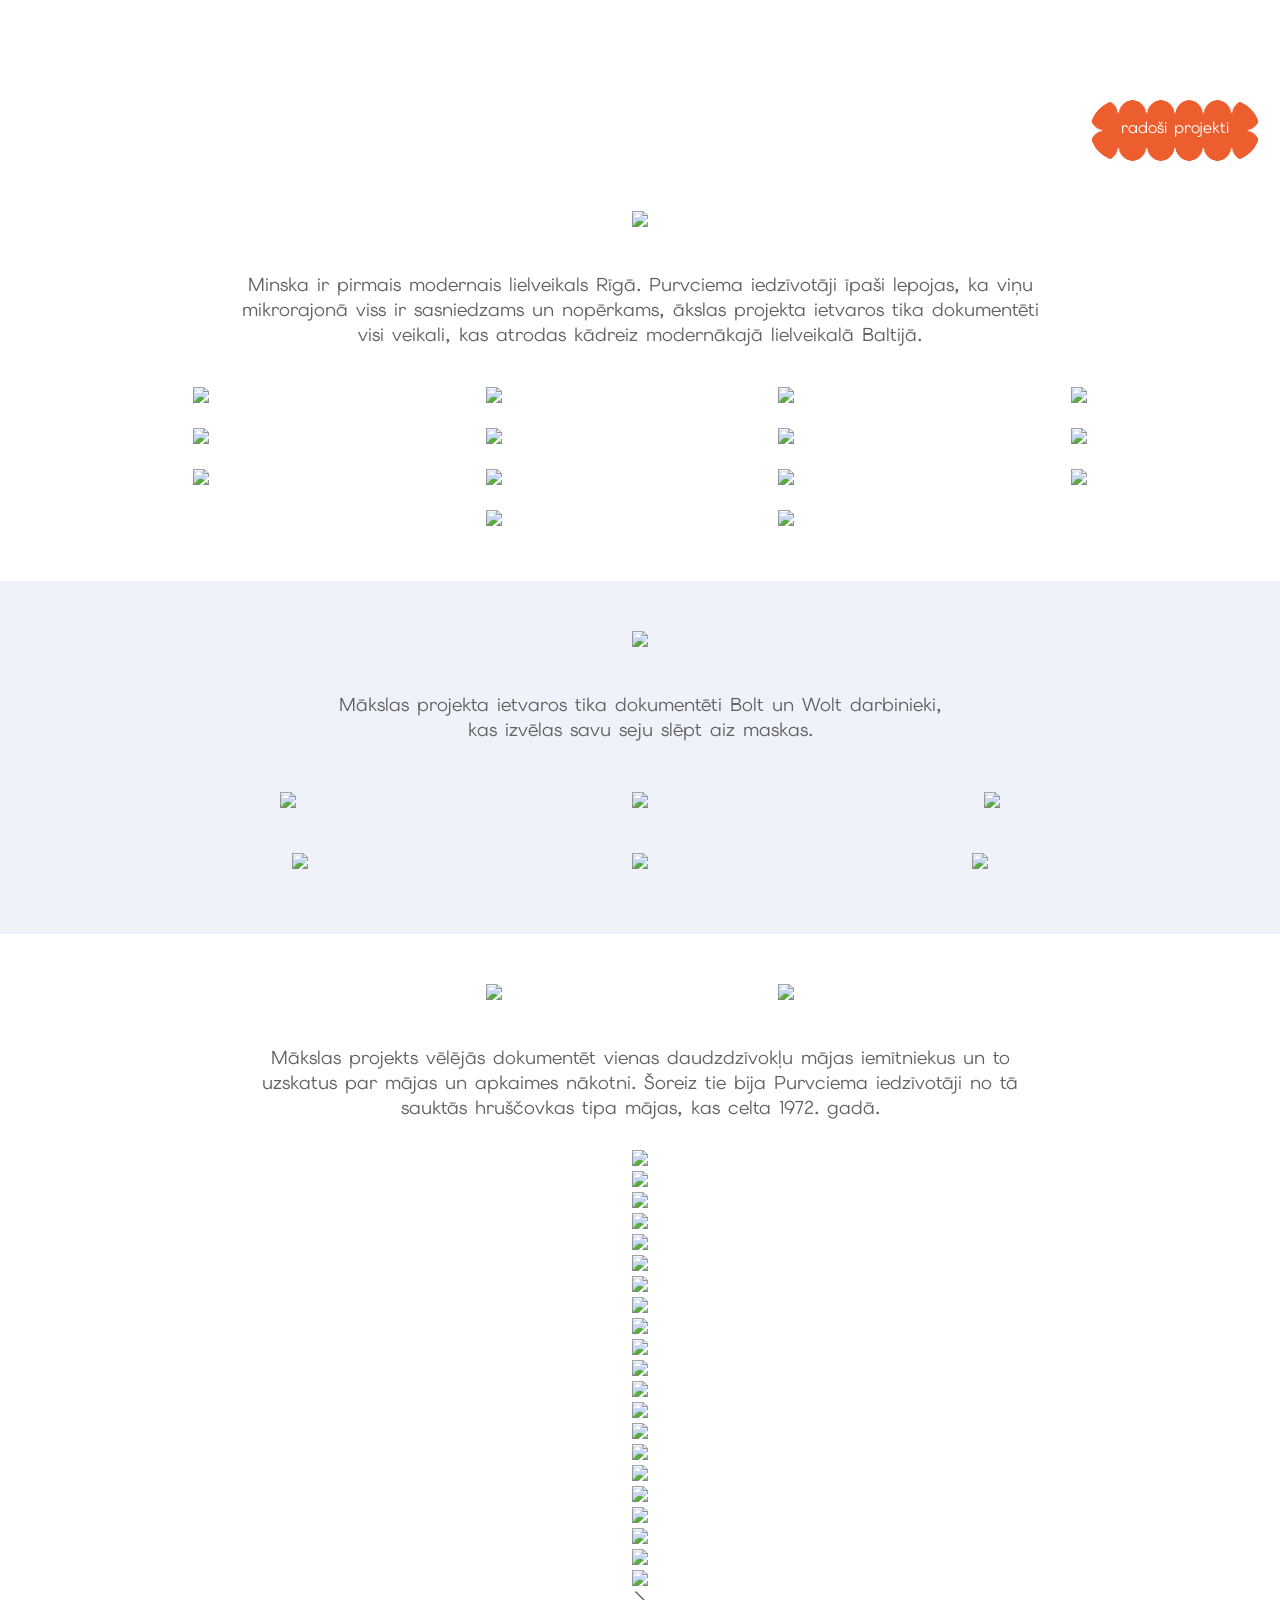
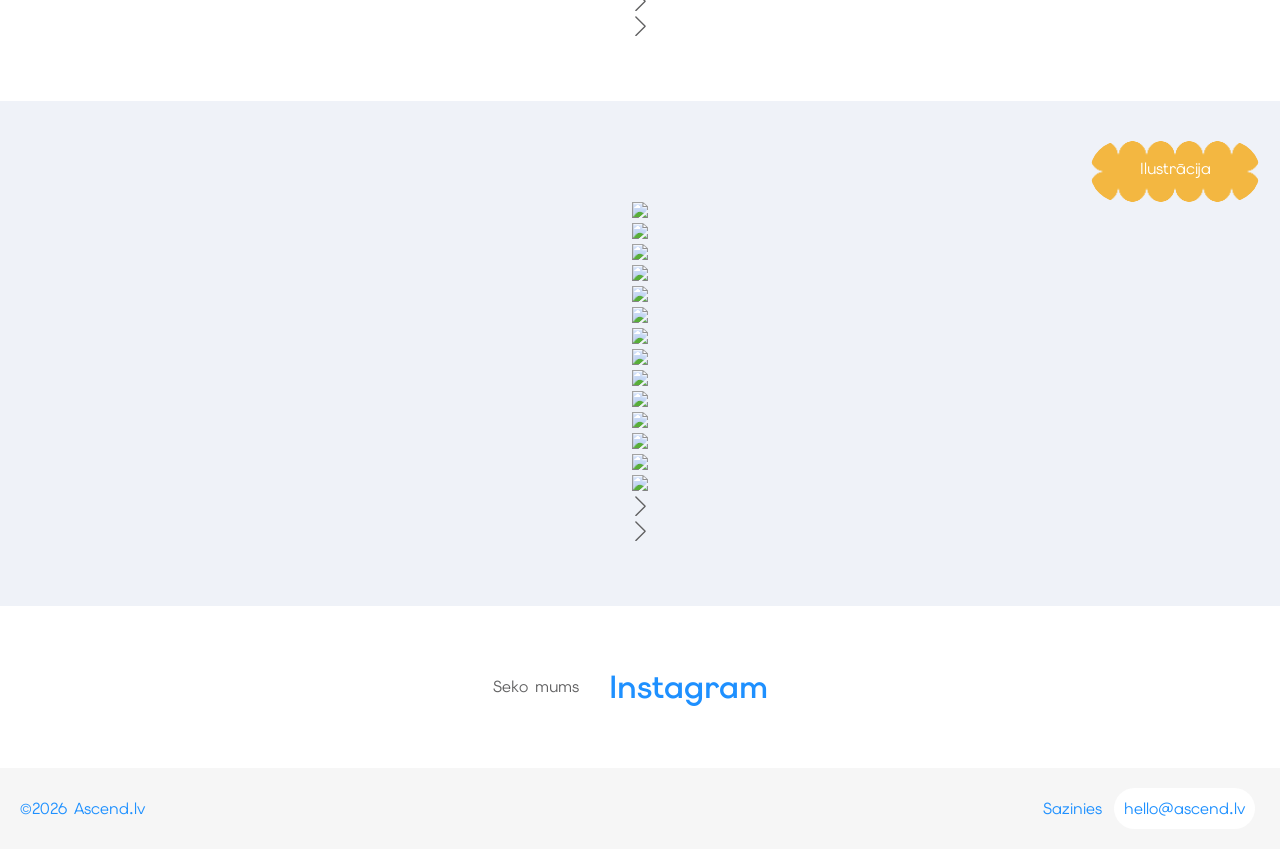
==== commit 149579d2: "bug fix" ====
--- a/index.html
+++ b/index.html
@@ -293,7 +293,7 @@
        
           </section>
      
-    <div class="social-footer"><em>Seko mums</em> <a href="https://www.instagram.com/ascendlv">Instagram</a>
+    <div class="social-footer"><em>Seko mums</em> <a href="https://www.instagram.com/ascendlv">Instagram</a></div>
     <div class="main-footer"><div>©2026 Ascend.lv</div>
         <div>Sazinies <a href="mailto:hello@ascend.lv">hello@ascend.lv</a></div>
     </div>
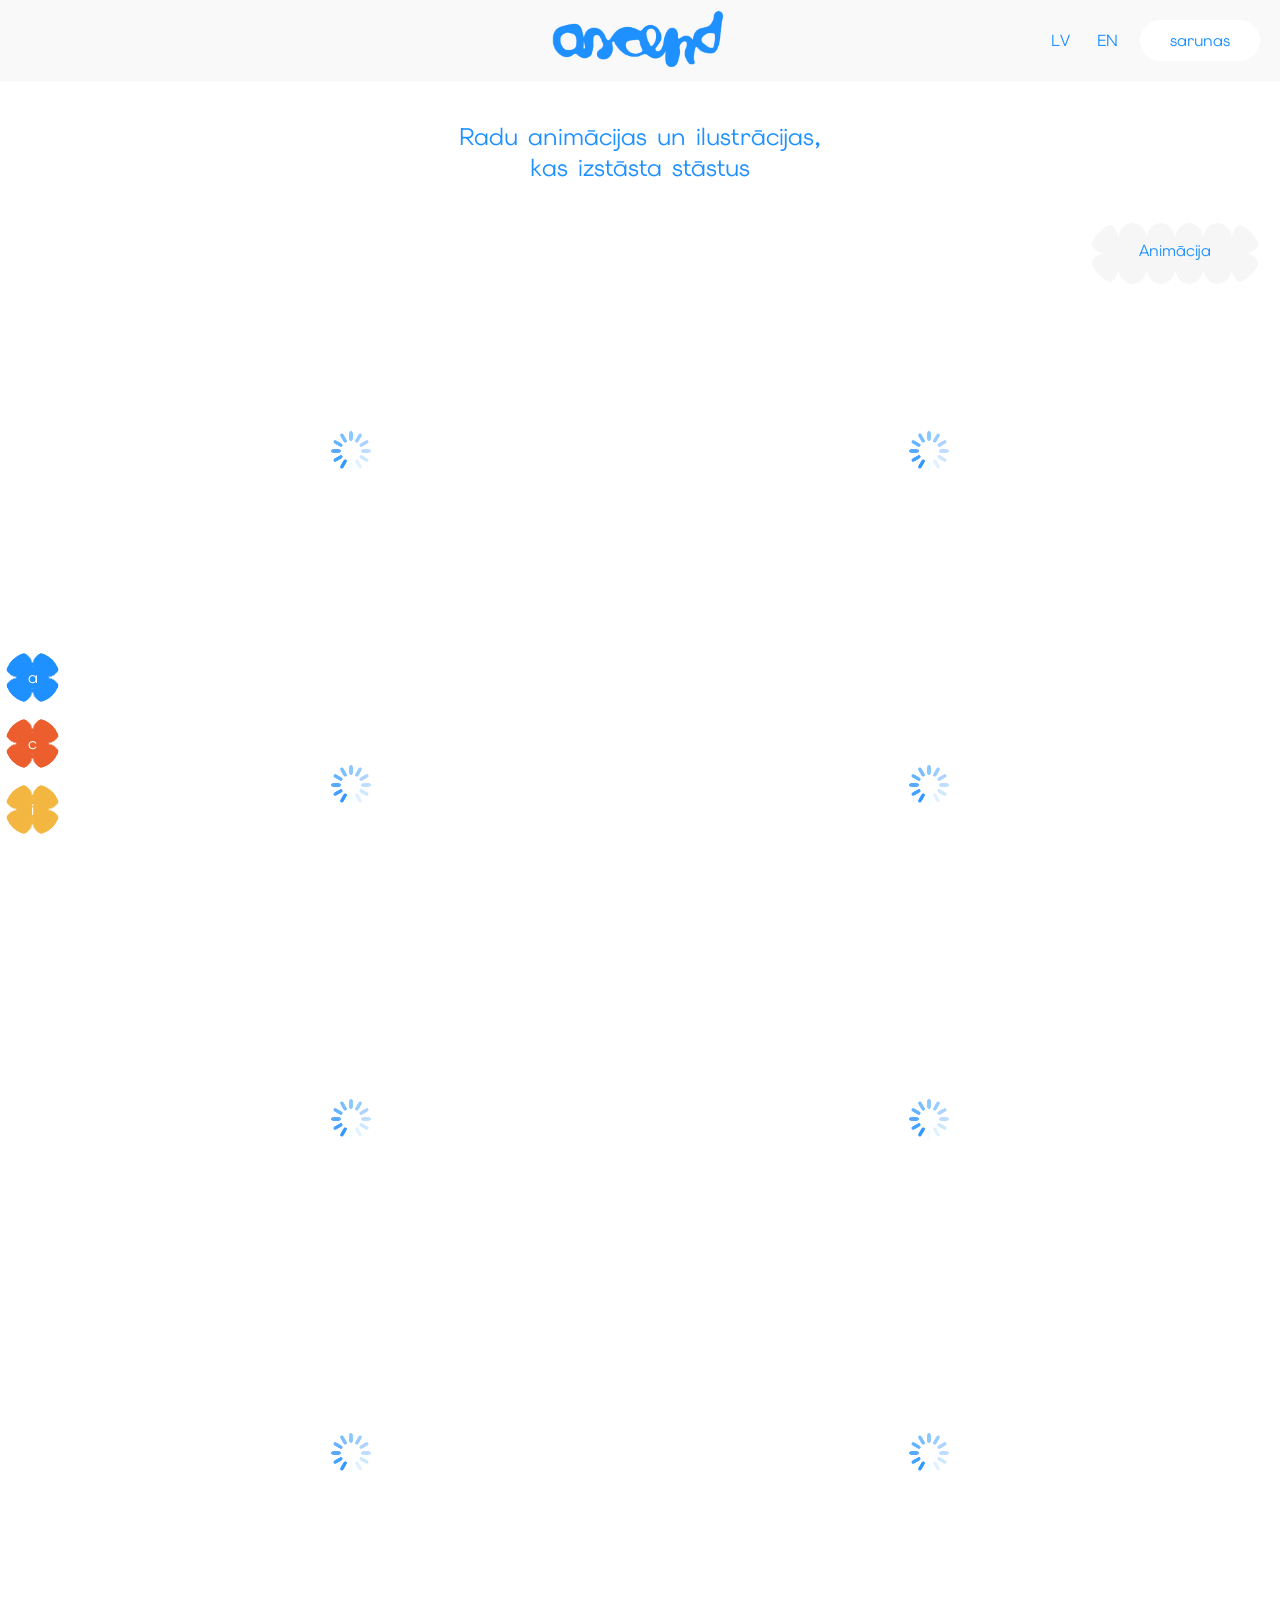
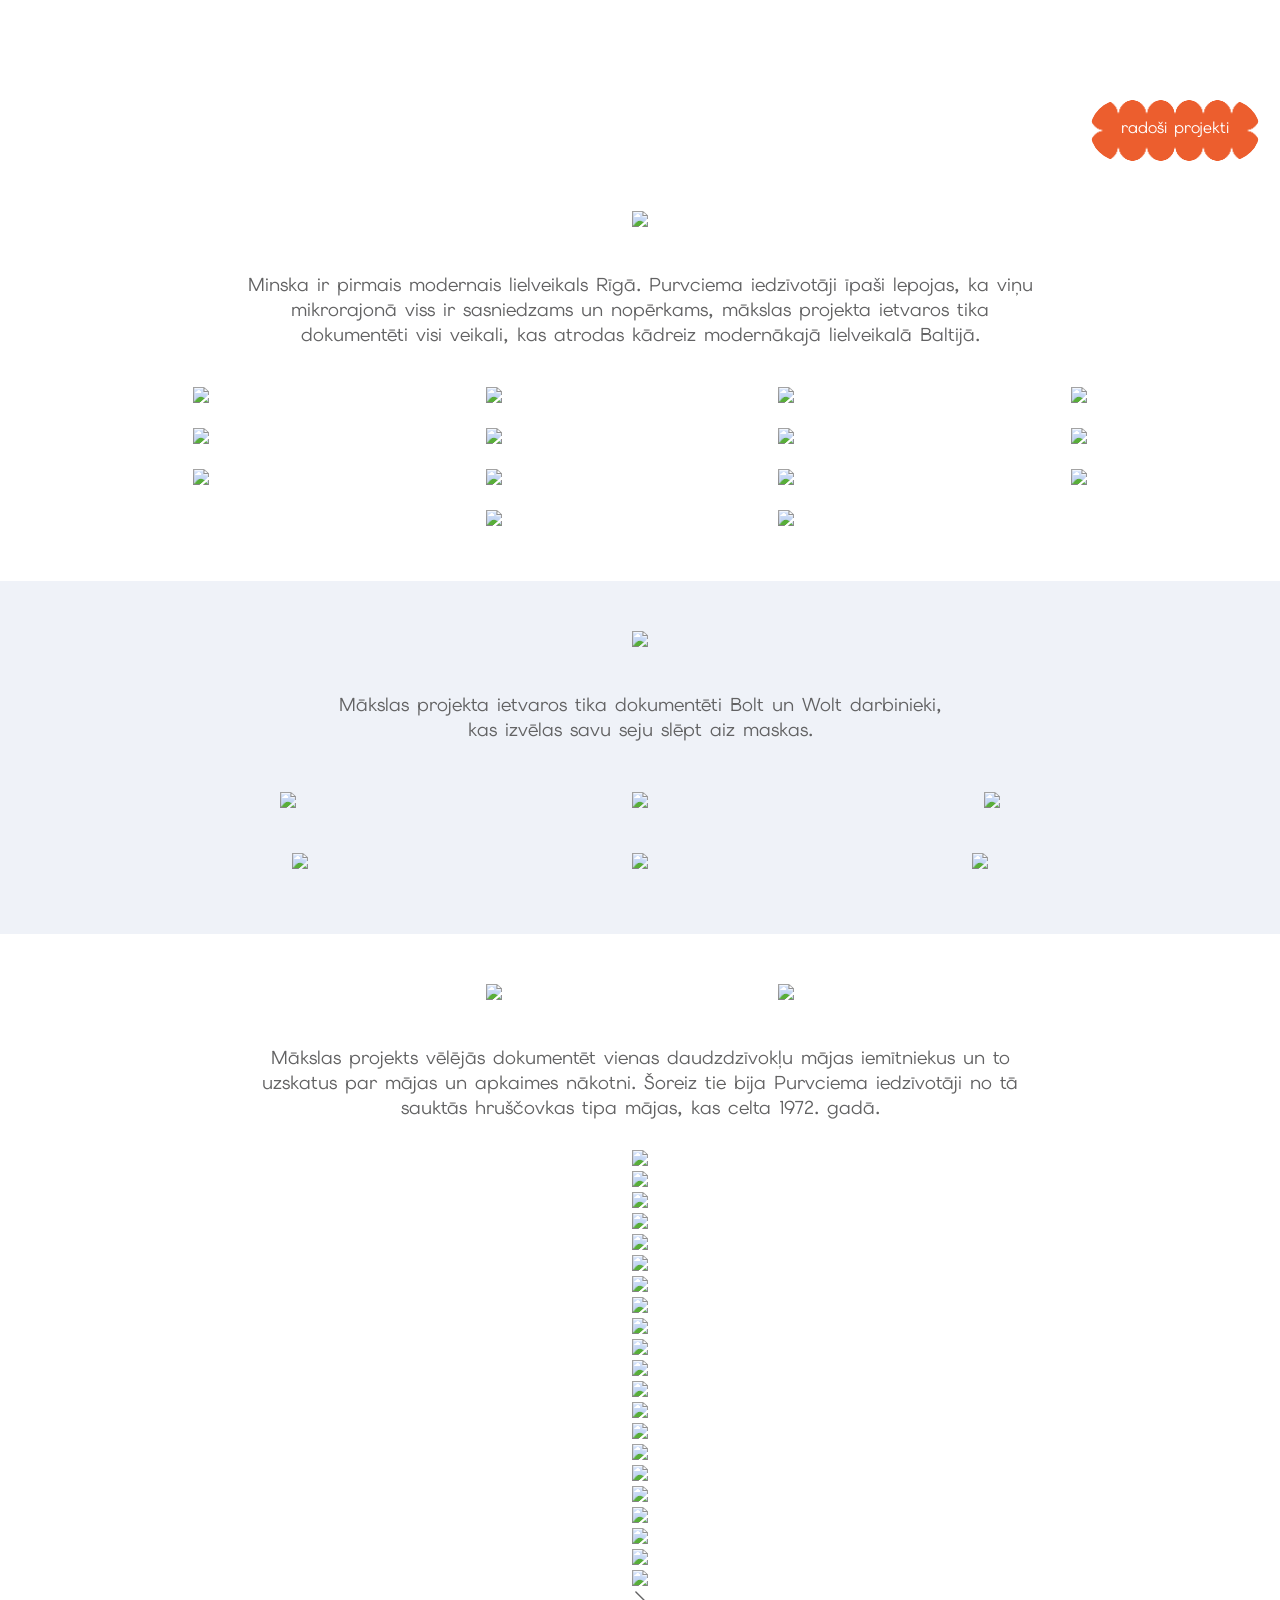
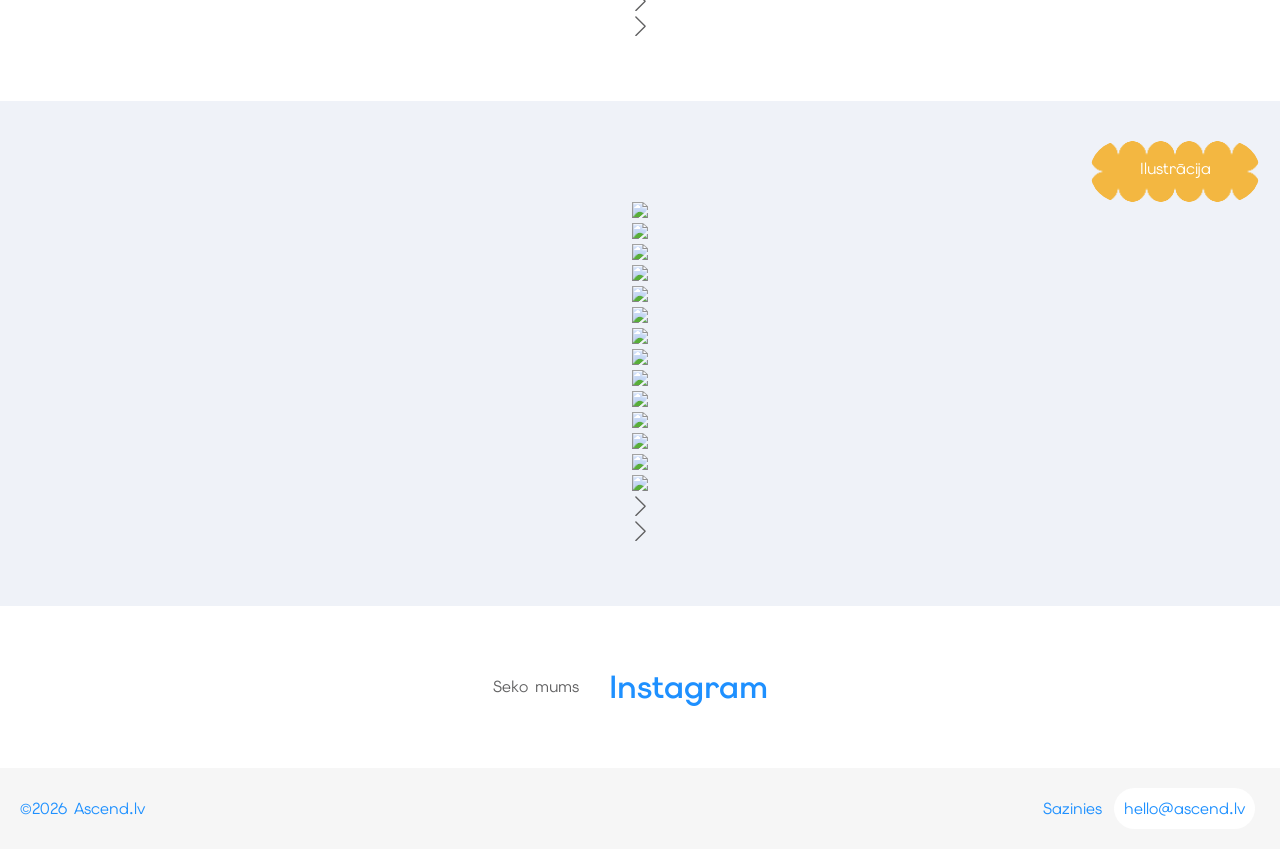
==== commit 27732ba2: "content update" ====
--- a/index.html
+++ b/index.html
@@ -32,7 +32,7 @@
     <section class="page-description">
                <div class="container pb0">
           <div class="content-row">
-<h3>Animācijas un ilustrāciju studija,<br> kas izstāsta stāstus</h3>    
+<h3>Radu animācijas un ilustrācijas,<br> kas izstāsta stāstus</h3>    
            </div>
     </div>
     </section>
@@ -108,7 +108,7 @@
           </div>
                 <div class="content-row">
                     
-                    <h3 class="section-description">Minska ir pirmais modernais lielveikals Rīgā. Purvciema iedzīvotāji īpaši lepojas, ka viņu mikrorajonā viss ir sasniedzams un nopērkams, ākslas projekta ietvaros tika dokumentēti visi veikali, kas atrodas kādreiz modernākajā lielveikalā Baltijā.</h3>
+                    <h3 class="section-description">Minska ir pirmais modernais lielveikals Rīgā. Purvciema iedzīvotāji īpaši lepojas, ka viņu mikrorajonā viss ir sasniedzams un nopērkams, mākslas projekta ietvaros tika dokumentēti visi veikali, kas atrodas kādreiz modernākajā lielveikalā Baltijā.</h3>
               </div>
               <div class="content-row">
                    <div class="image">
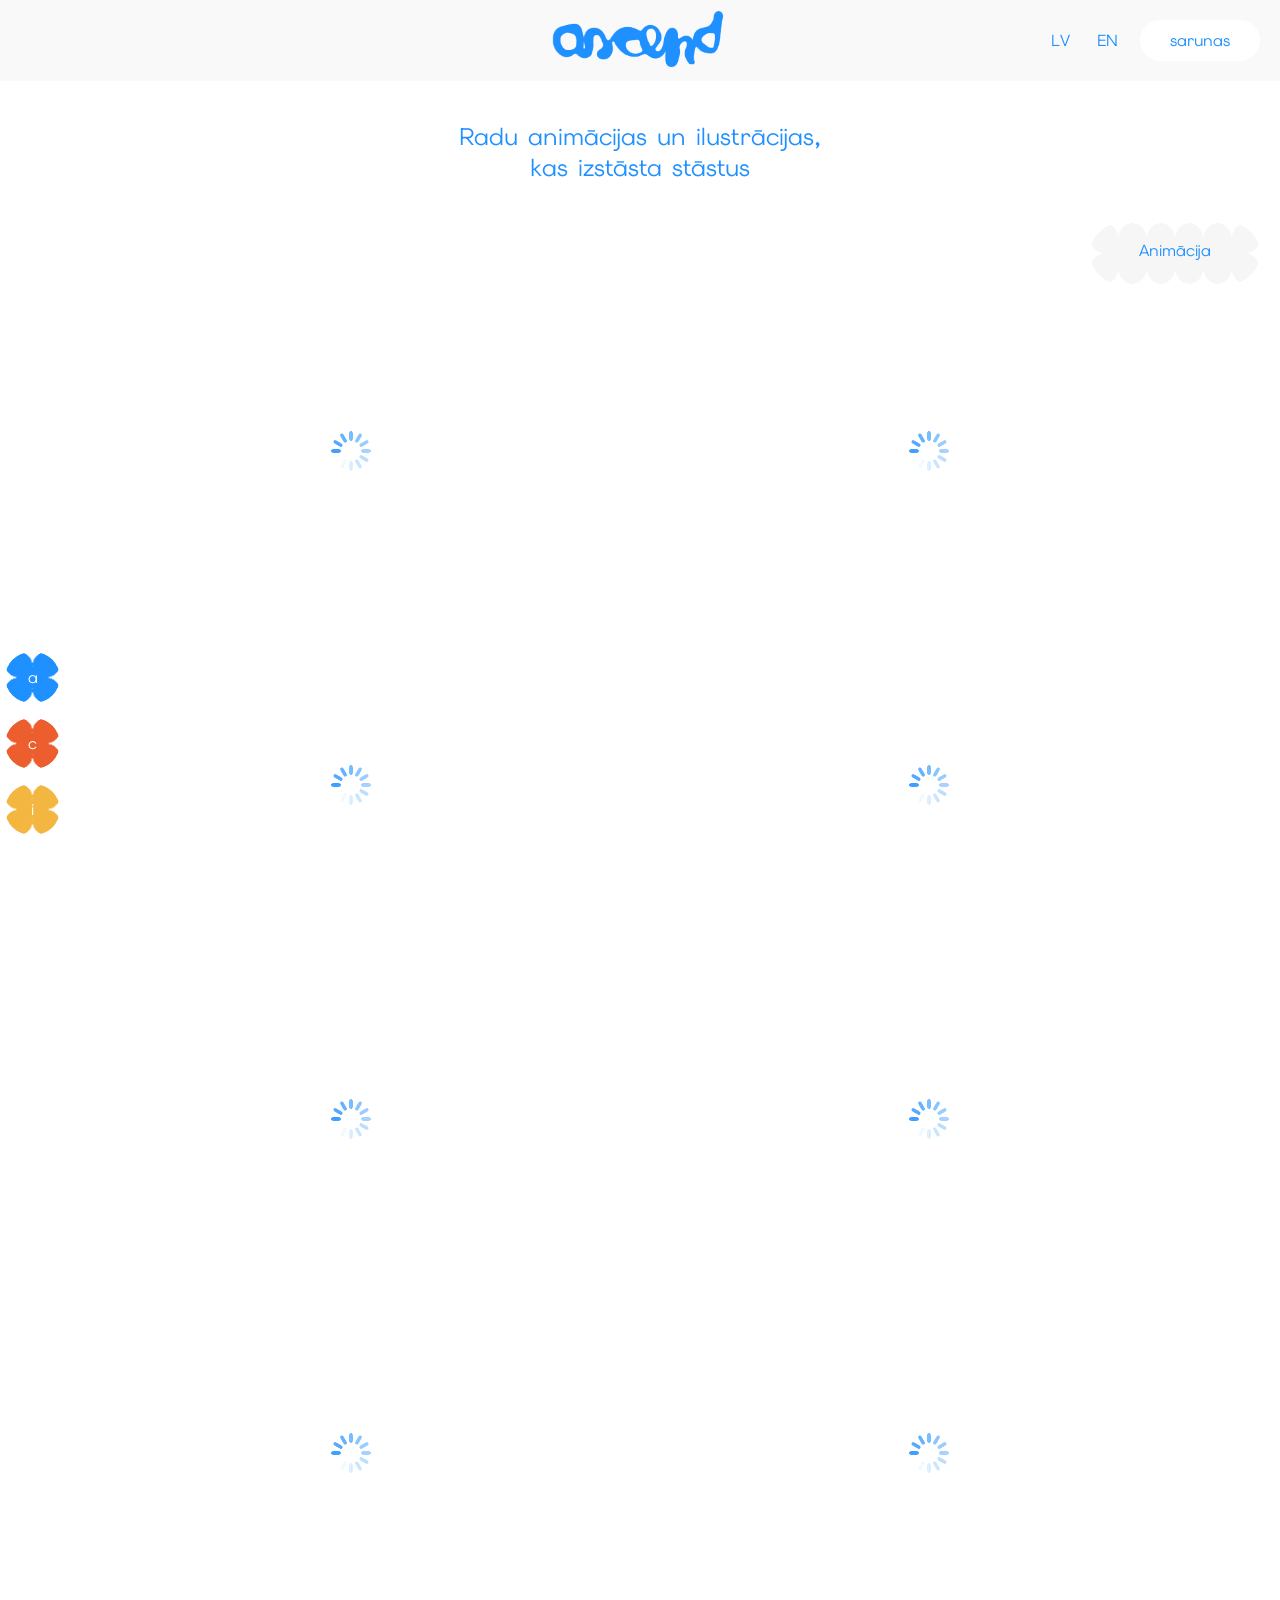
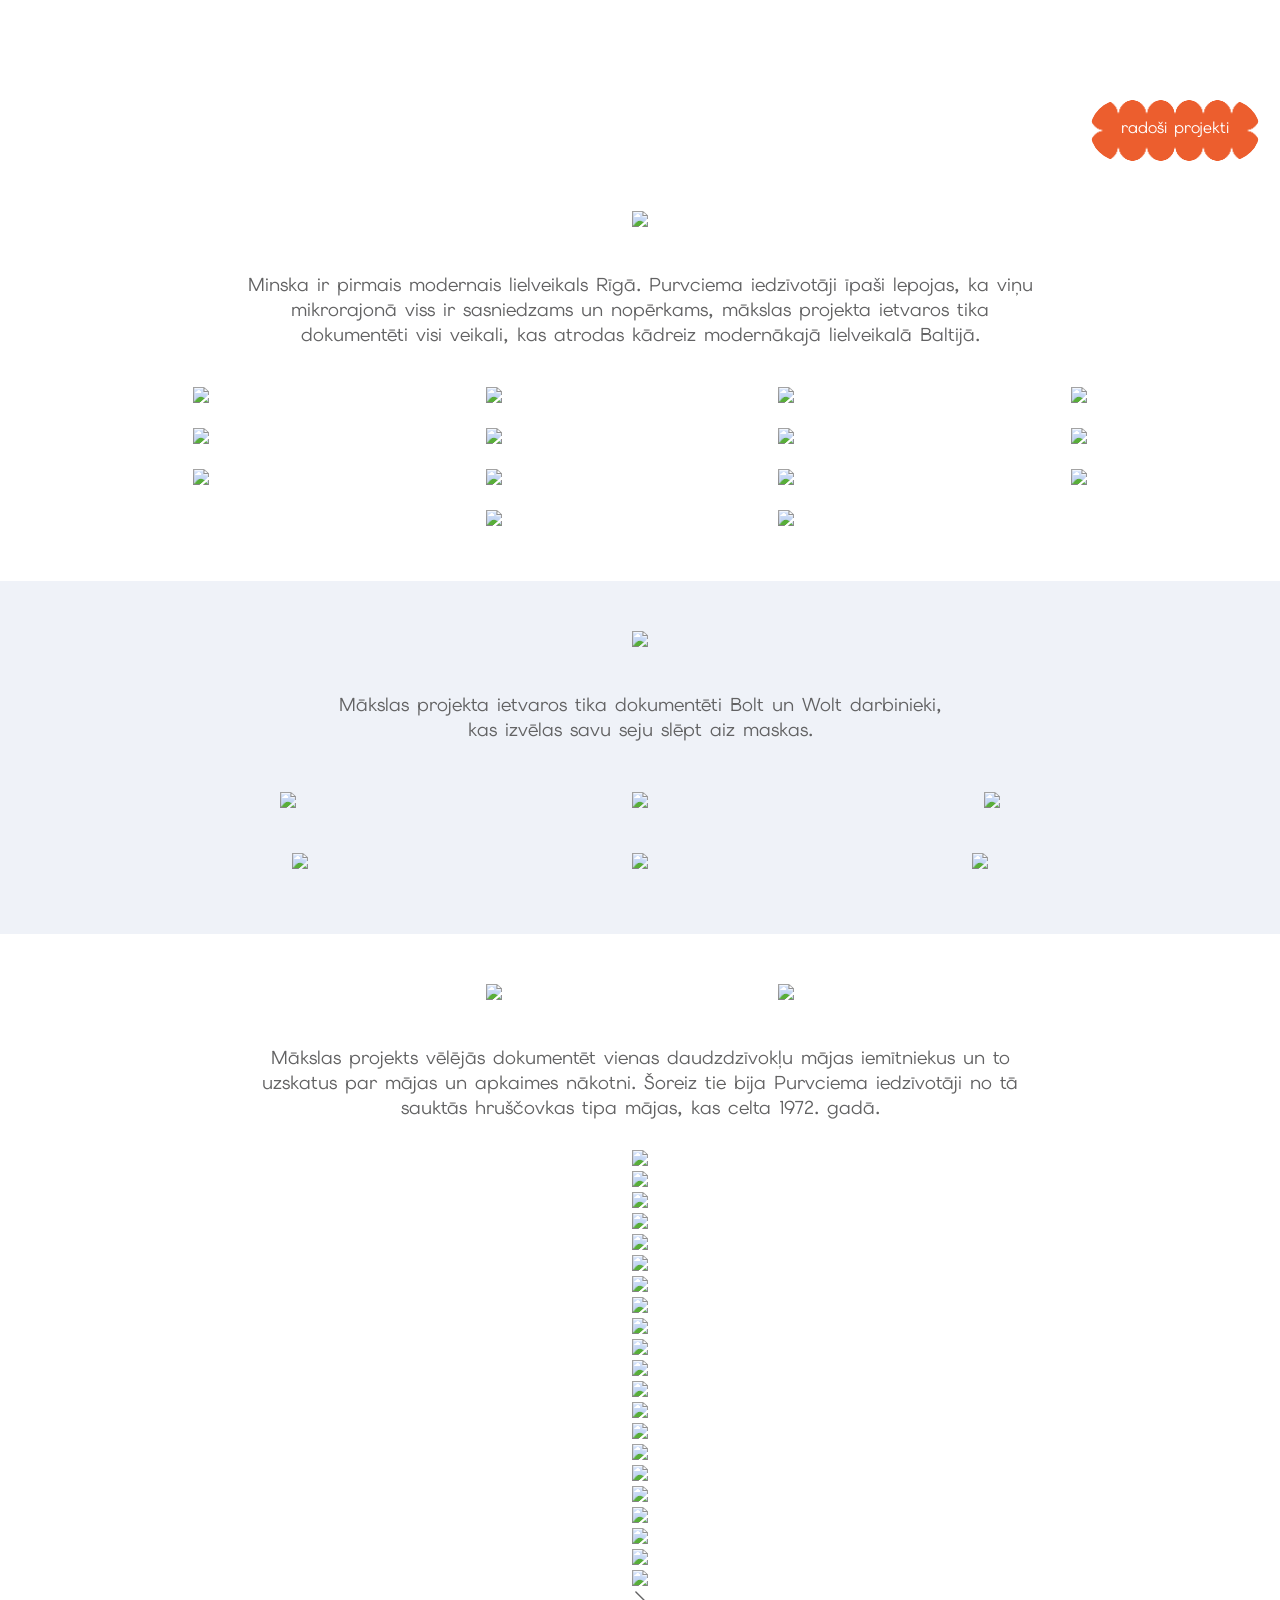
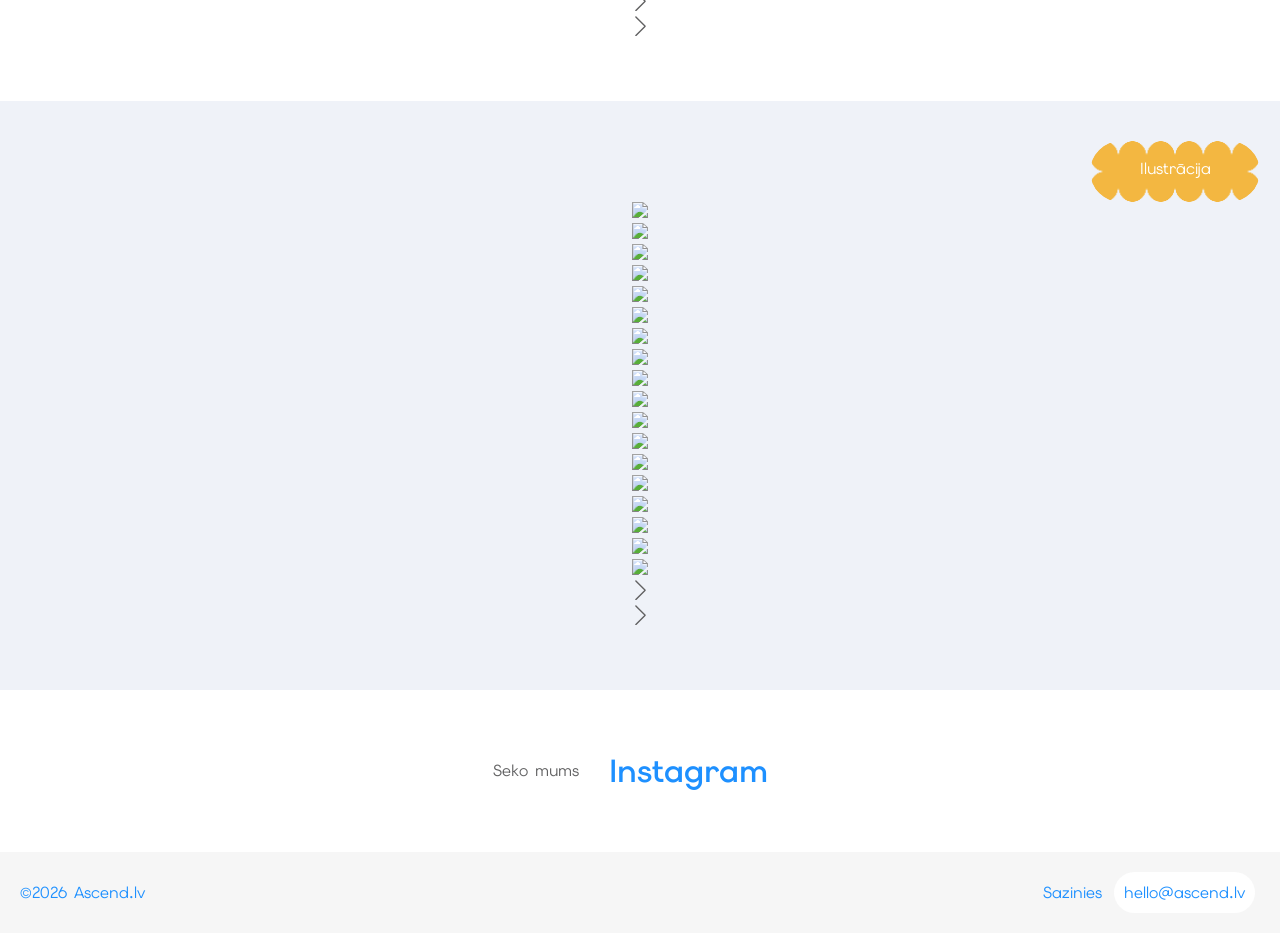
==== commit f6744038: "illustrations added" ====
--- a/index.html
+++ b/index.html
@@ -15,7 +15,7 @@
     
      <ul class="side-nav">
         <li><a href="#animation" title="animation"><em>a</em>animācija</a></li>
-        <li><a href="#creative" title="creative projects"><em>c</em>radoši projekti</a></li>
+        <li><a href="#creative" title="creative projects"><em>c</em>radoši pētījumi</a></li>
         <li><a href="#illustration" title="illustration"><em>i</em>iilustrācija</a></li>
     </ul>
     
@@ -277,6 +277,10 @@
         <div class="swiper-slide"><img src="https://assets.ascend.lv/images/skices/edit-elina-14.png"></div>
         <div class="swiper-slide"><img src="https://assets.ascend.lv/images/skices/edit-elina-10.png"></div>
         <div class="swiper-slide"><img src="https://assets.ascend.lv/images/skices/edit-elina-17.png"></div>
+        <div class="swiper-slide"><img src="https://assets.ascend.lv/images/skices/noodles.png"></div>
+        <div class="swiper-slide"><img src="https://assets.ascend.lv/images/skices/network.png"></div>
+        <div class="swiper-slide"><img src="https://assets.ascend.lv/images/skices/lipton.png"></div>
+        <div class="swiper-slide"><img src="https://assets.ascend.lv/images/skices/bottle"></div>
 
      
     </div>
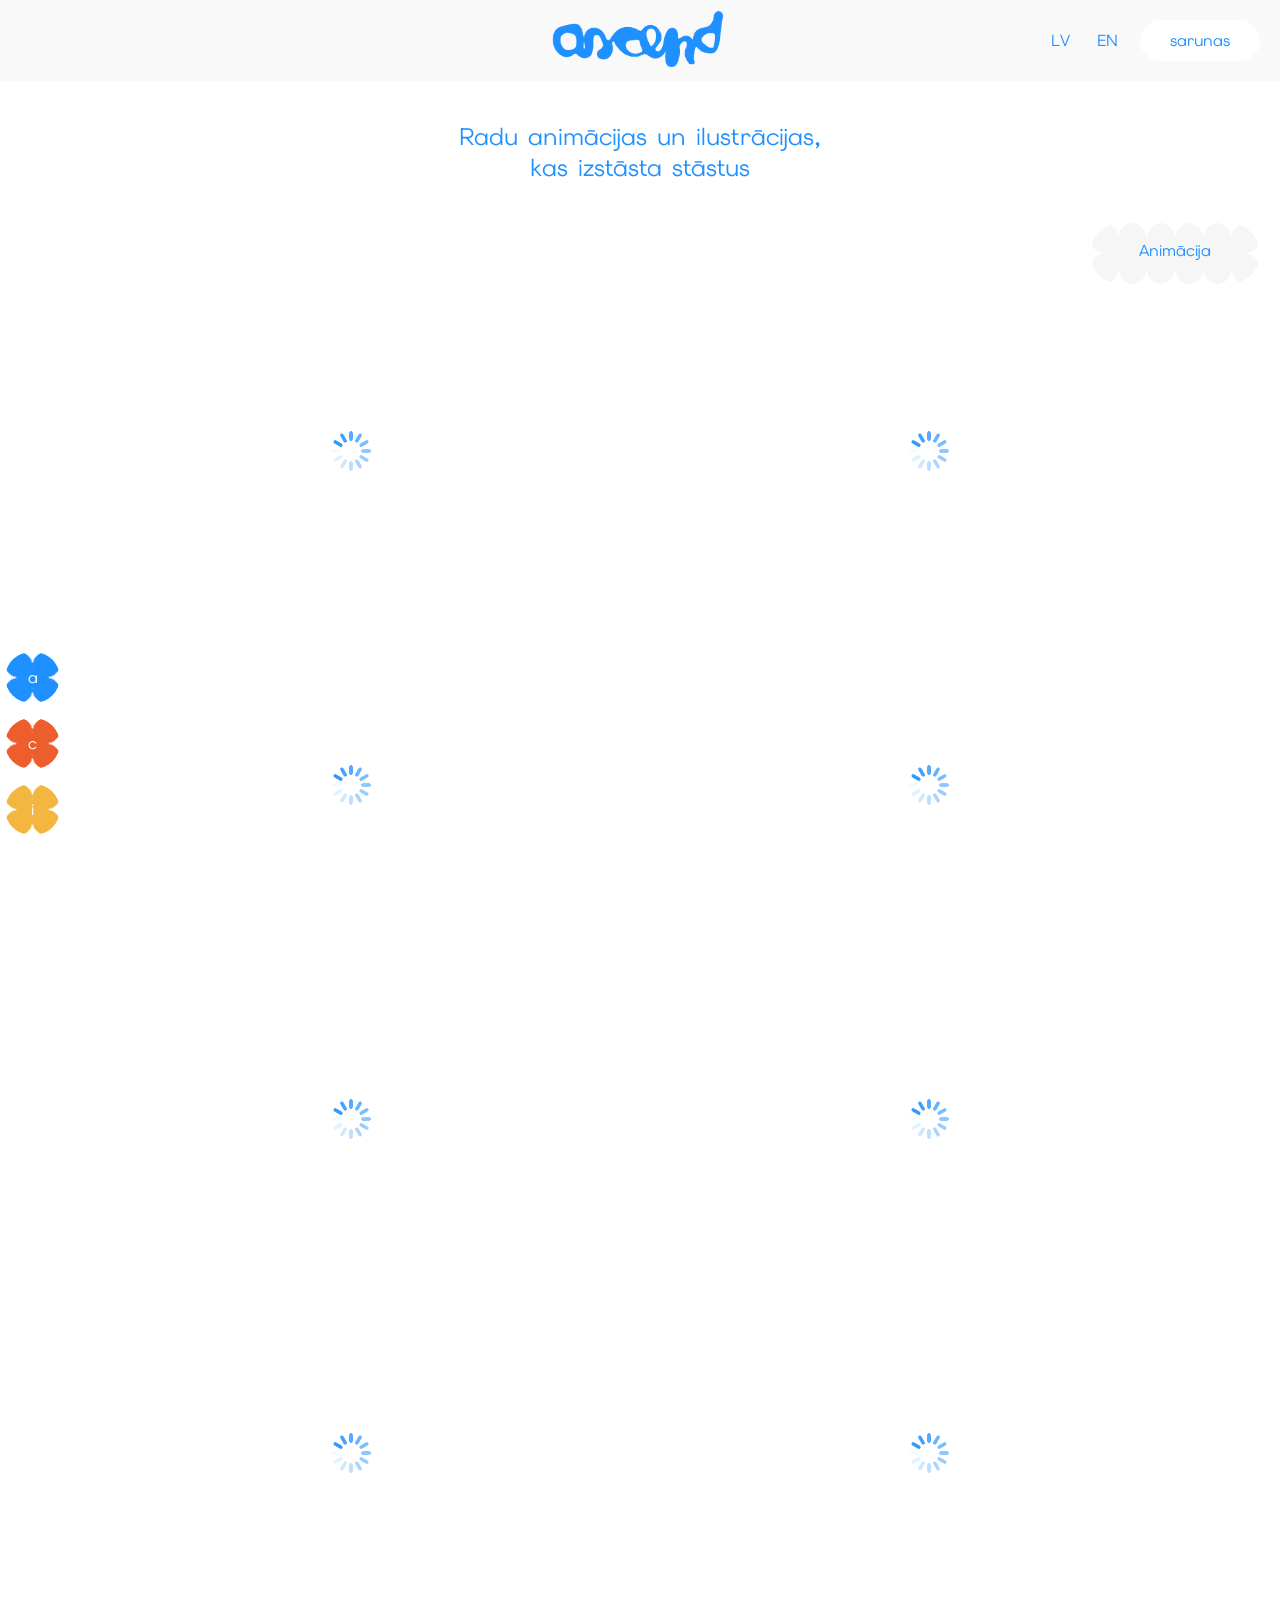
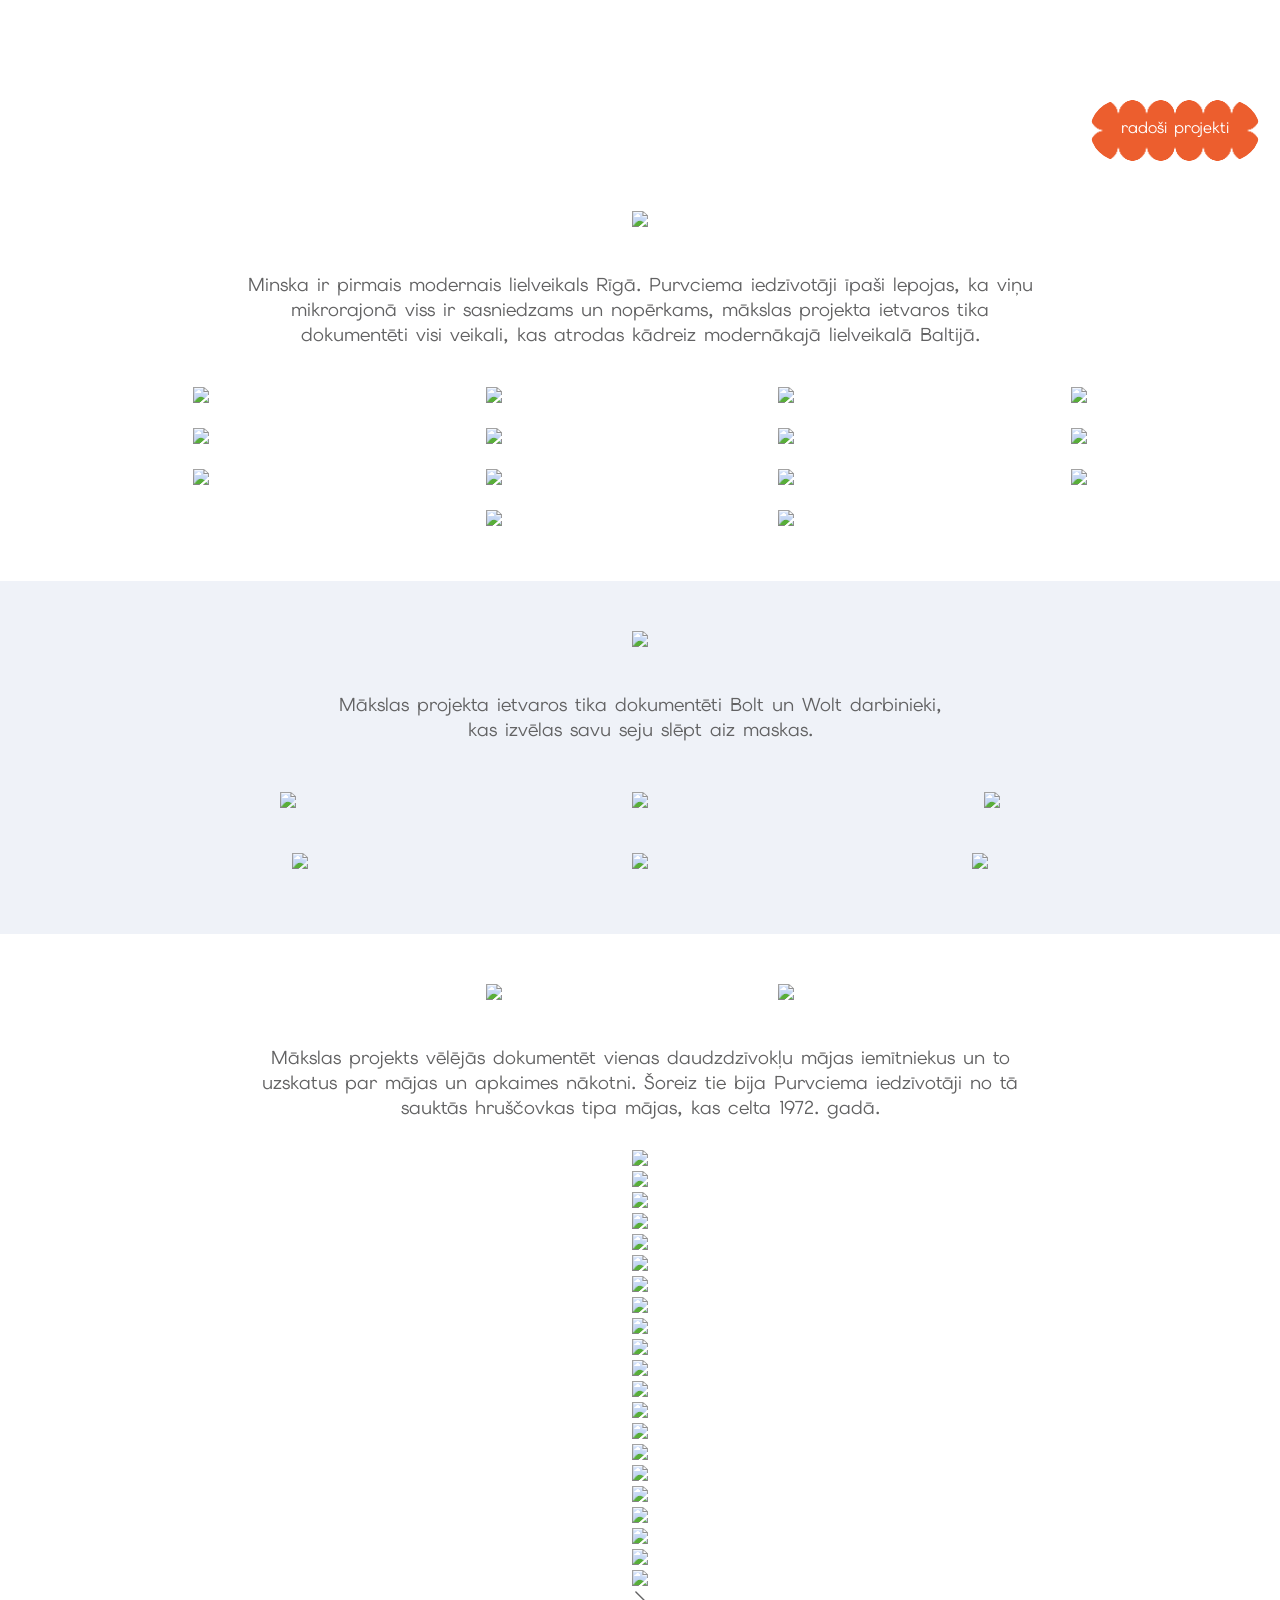
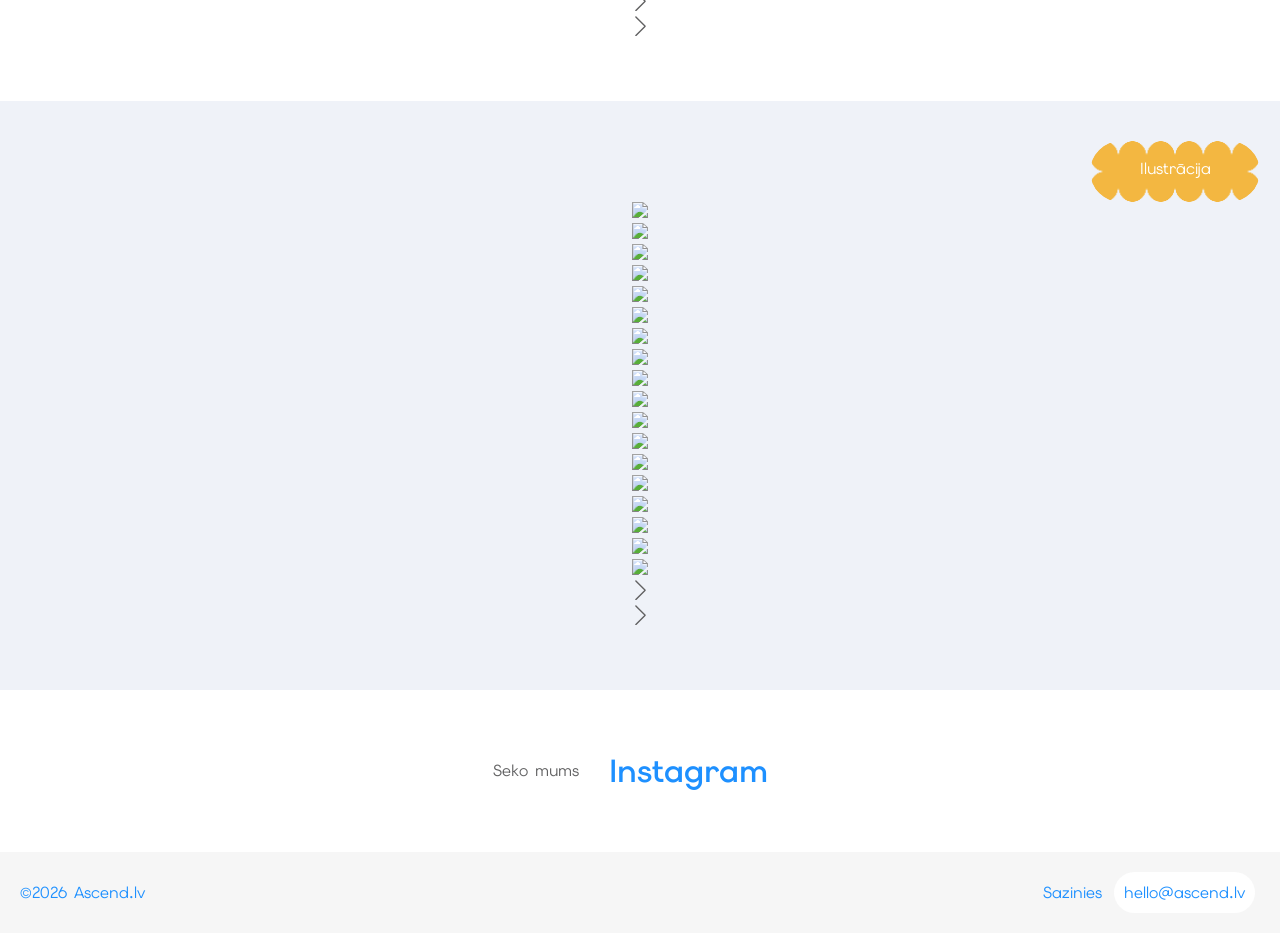
==== commit 858192a5: "file fix" ====
--- a/index.html
+++ b/index.html
@@ -280,7 +280,7 @@
         <div class="swiper-slide"><img src="https://assets.ascend.lv/images/skices/noodles.png"></div>
         <div class="swiper-slide"><img src="https://assets.ascend.lv/images/skices/network.png"></div>
         <div class="swiper-slide"><img src="https://assets.ascend.lv/images/skices/lipton.png"></div>
-        <div class="swiper-slide"><img src="https://assets.ascend.lv/images/skices/bottle"></div>
+        <div class="swiper-slide"><img src="https://assets.ascend.lv/images/skices/bottle.png"></div>
 
      
     </div>
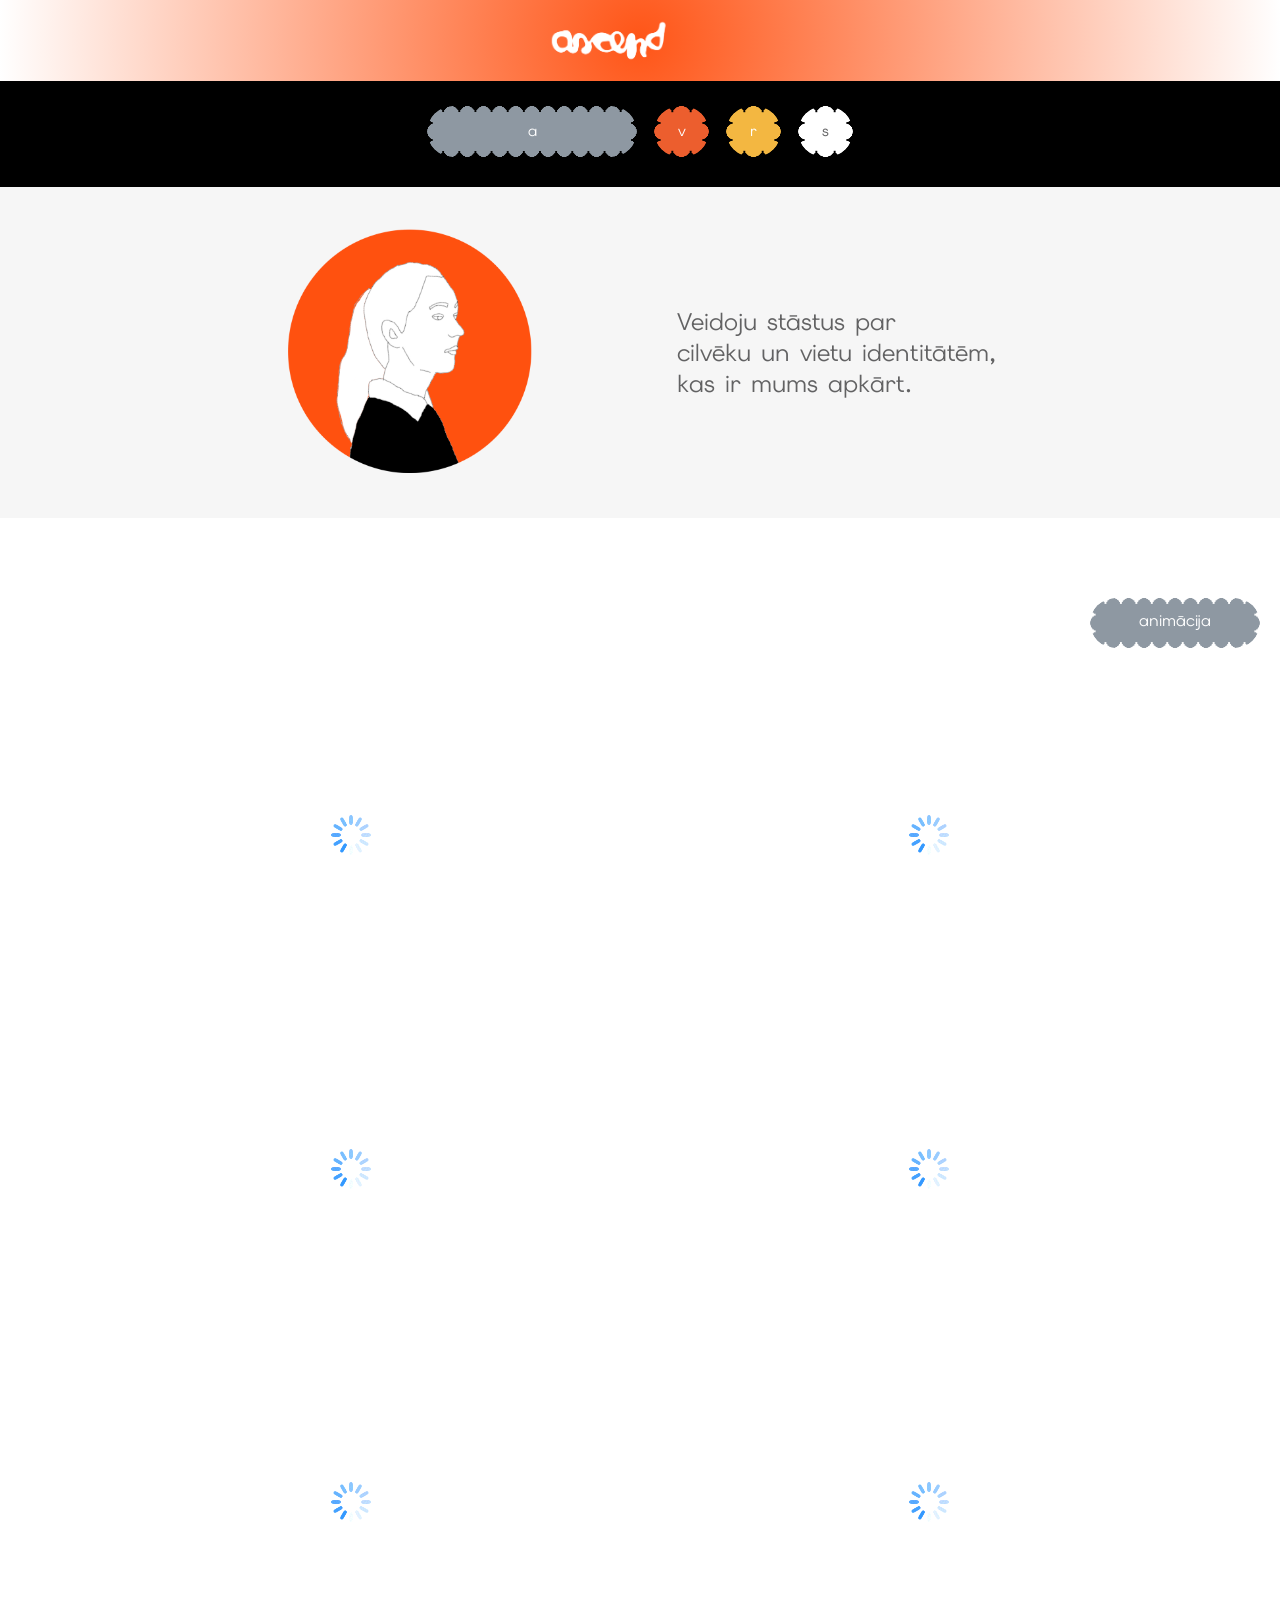
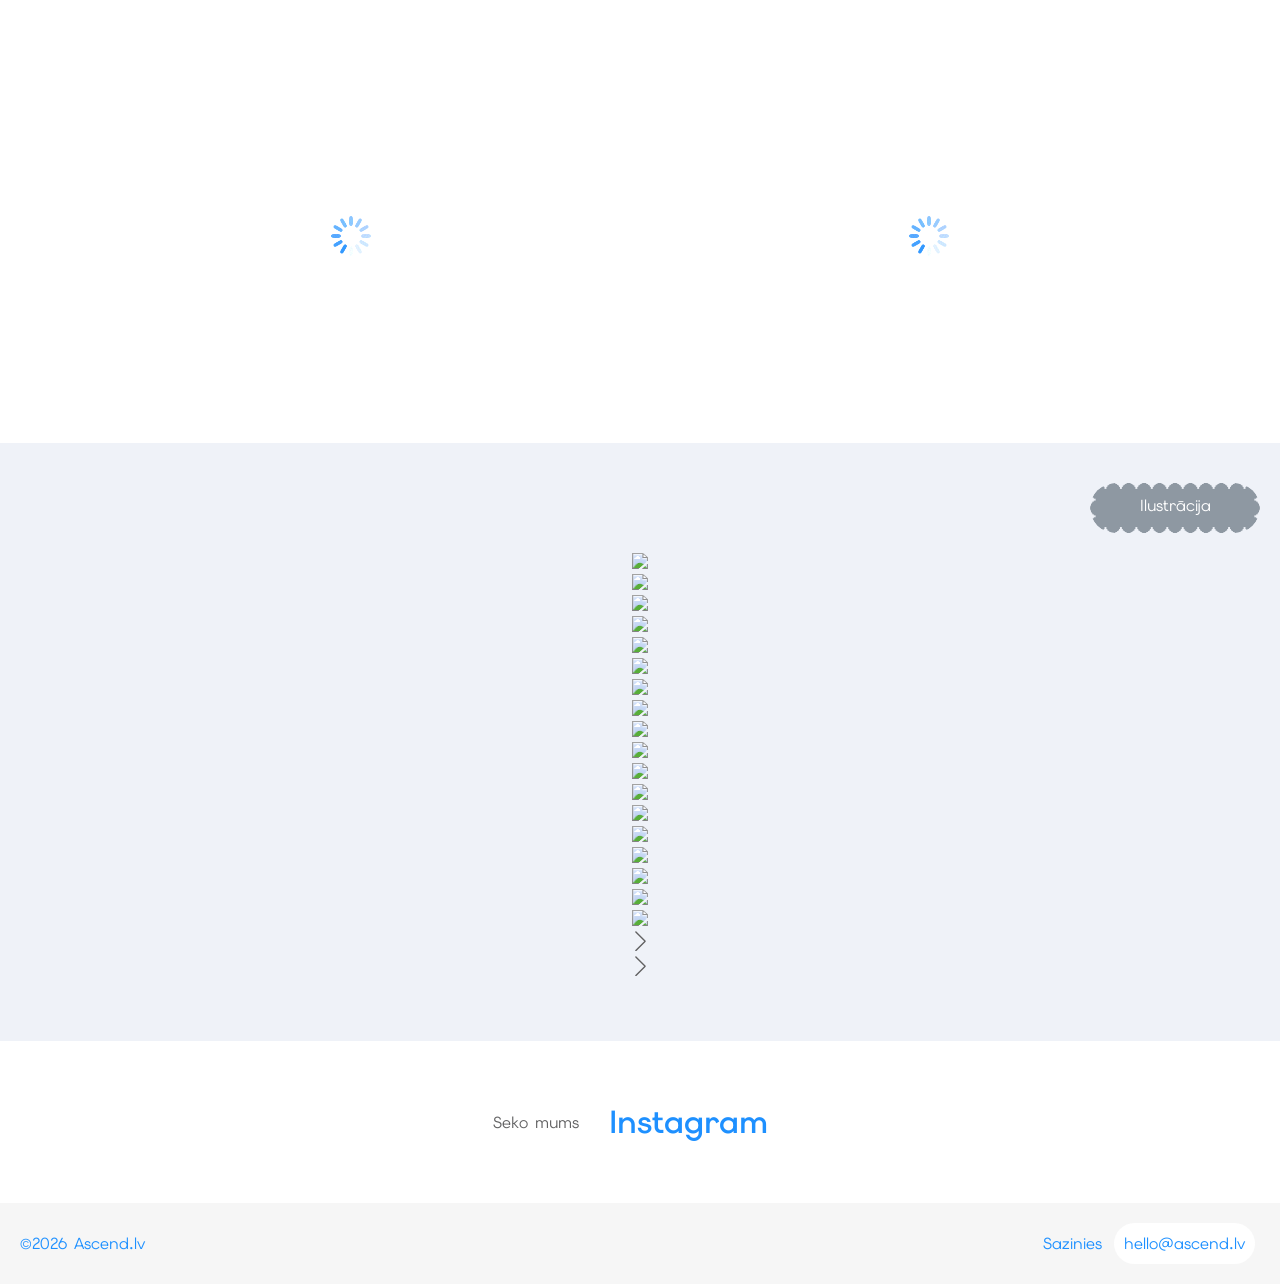
==== commit c3f78ab1: "page restructured" ====
--- a/index.html
+++ b/index.html
@@ -13,250 +13,91 @@
 </head>
 <body>
     
-     <ul class="side-nav">
-        <li><a href="#animation" title="animation"><em>a</em>animācija</a></li>
-        <li><a href="#creative" title="creative projects"><em>c</em>radoši pētījumi</a></li>
-        <li><a href="#illustration" title="illustration"><em>i</em>iilustrācija</a></li>
-    </ul>
-    
     <header class="top-header narrow">
         <a href="/" class="logo"><img src="logo.png"></a>
         <ul class="language-nav">
         <li><a href="index.html">lv</a></li>
         <li><a href="index-en.html">en</a></li>
-            <li class="link-to-blog"><a href="blog.html">sarunas</a></li>
         </ul>
-        
-        
     </header>
+    
+     <ul class="side-nav">
+        <li><a href="index.html" title="animation"><em>a</em>animācija & ilustrācija</a></li>
+          <li><a href="video.html" title="video"><em>v</em>video</a></li>
+        <li><a href="creative.html" title="creative projects"><em>r</em>radoši projekti</a></li>
+        <li><a href="blog.html" title="conversations"><em>s</em>sarunas</a></li>
+    </ul>
+    
     <section class="page-description">
-               <div class="container pb0">
-          <div class="content-row">
-<h3>Radu animācijas un ilustrācijas,<br> kas izstāsta stāstus</h3>    
-           </div>
-    </div>
+        <div class="page-description-content pb0">
+
+            <div class="page-description-image"><img src="profile-2.png"></div>
+
+            <div class="page-description-text"><h3>Veidoju stāstus par<br> cilvēku un vietu identitātēm,<br> kas ir mums apkārt.</h3></div>
+
+        </div>
     </section>
 
    
       <section id="animation">
           <div class="container">
-          <h1 class="section-title">Animācija</h1>
+          <h1 class="section-title">animācija</h1>
           <div class="content-row">
               <div class="video">
-               <video controls loop autoplay muted>
-        <source src="https://assets.ascend.lv/videos/mape-optimized.mp4" type="video/mp4">
+               <video controls loop muted>
+        <source src="https://assets.ascend.lv/videos/kars-optimized.mp4" type="video/mp4">
             
         </video><span class="video-tag">2D animācija</span></div>
        <div class="video">
-        <video controls loop autoplay muted>
-        <source src="https://assets.ascend.lv/videos/self-optimized.mp4" type="video/mp4">
+        <video controls loop muted>
+        <source src="https://assets.ascend.lv/videos/algorithm-optimized.mp4" type="video/mp4">
         </video>
            <span class="video-tag">2d animācija</span>
            </div>
         </div>
+ 
             <div class="content-row">
+              <div class="video">
+<!--                  <iframe width="560" height="315" src="https://www.youtube.com/embed/Mz8EFCJtNbY" title="YouTube video player" frameborder="0" allow="accelerometer; autoplay; clipboard-write; encrypted-media; gyroscope; picture-in-picture; web-share" referrerpolicy="strict-origin-when-cross-origin"  allowfullscreen></iframe>-->
+               <video controls loop muted>
+        <source src="https://assets.ascend.lv/videos/3d-animacija-optimized.mp4" type="video/mp4">
+            
+        </video><span class="video-tag">3d animācija</span></div>
+       <div class="video">
+        <video controls loop muted>
+        <source src="https://assets.ascend.lv/videos/dzeja-optimized.mp4" type="video/mp4">
+        </video>
+           <span class="video-tag">dzejas adaptācija</span>
+           </div>
+        </div>
+                         <div class="content-row">
                 <div class="video">
-        <video controls loop autoplay muted>
+        <video controls loop muted>
         <source src="https://assets.ascend.lv/videos/baseins-optimized.mp4" type="video/mp4">
         </video>
                     <span class="video-tag">2d animācija</span>
                 </div>
                 <div class="video">
         <video controls loop autoplay muted>
-        <source src="https://assets.ascend.lv/videos/algorithm-optimized.mp4" type="video/mp4">
+        <source src="https://assets.ascend.lv/videos/self-optimized.mp4" type="video/mp4">
         </video>
                     <span class="video-tag">online žurnāls</span>
                     </div>
         </div>
             <div class="content-row">
               <div class="video">
-<!--                  <iframe width="560" height="315" src="https://www.youtube.com/embed/Mz8EFCJtNbY" title="YouTube video player" frameborder="0" allow="accelerometer; autoplay; clipboard-write; encrypted-media; gyroscope; picture-in-picture; web-share" referrerpolicy="strict-origin-when-cross-origin"  allowfullscreen></iframe>-->
-               <video controls loop autoplay muted>
-        <source src="https://assets.ascend.lv/videos/3d-animacija-optimized.mp4" type="video/mp4">
-            
-        </video><span class="video-tag">3d animācija</span></div>
-       <div class="video">
-        <video controls loop autoplay muted>
-        <source src="https://assets.ascend.lv/videos/dzeja-optimized.mp4" type="video/mp4">
-        </video>
-           <span class="video-tag">dzejas adaptācija</span>
-           </div>
-        </div>
-            <div class="content-row">
-              <div class="video">
-               <video controls loop autoplay muted>
+               <video controls loop muted>
         <source src="https://assets.ascend.lv/videos/fenakistoskops-optimized.mp4" type="video/mp4"></video><span class="video-tag">cilpas animācija</span></div>
        <div class="video">
-        <video controls loop autoplay muted>
-        <source src="https://assets.ascend.lv/videos/kars-optimized.mp4" type="video/mp4">
+        <video controls loop muted>
+        <source src="https://assets.ascend.lv/videos/mape-optimized.mp4" type="video/mp4">
         </video>
            <span class="video-tag">grāmatas adaptācija</span>
            </div>
         </div>
           </div>
       </section>
-     <section id="creative">
-          <div class="container pb0">
-             <h1 class="section-title">radoši projekti</h1>
-          </div>
-          <div class="minska">
-               <div class="container">
-   <div class="content-row title">
-                   <div class="image">
-                <img src="https://assets.ascend.lv/images/minska/minska-optimized.png">
-            </div>
-          </div>
-                <div class="content-row">
-                    
-                    <h3 class="section-description">Minska ir pirmais modernais lielveikals Rīgā. Purvciema iedzīvotāji īpaši lepojas, ka viņu mikrorajonā viss ir sasniedzams un nopērkams, mākslas projekta ietvaros tika dokumentēti visi veikali, kas atrodas kādreiz modernākajā lielveikalā Baltijā.</h3>
-              </div>
-              <div class="content-row">
-                   <div class="image">
-                <img src="https://assets.ascend.lv/images/minska/rigonda-optimized.png">
-            </div>
-            <div class="image">
-                <img src="https://assets.ascend.lv/images/minska/klondaika-2-optimized.png">
-            </div><div class="image">
-                <img src="https://assets.ascend.lv/images/minska/klondaika-optimized.png">
-            </div>
-            
-          
-            <div class="image">
-                <img src="https://assets.ascend.lv/images/minska/econom-optimized.png">
-            </div>
-
-          
-      
-                   <div class="image">
-                <img src="https://assets.ascend.lv/images/minska/banknote-optimized.png">
-            </div>
-            <div class="image">
-                <img src="https://assets.ascend.lv/images/minska/olympic-optimized.png">
-            </div>
-              <div class="image">
-                <img src="https://assets.ascend.lv/images/minska/aptieka-optimized.png">
-            </div>
-                <div class="image">
-                <img src="https://assets.ascend.lv/images/minska/skaistumkopsana-optimized.png">
-            </div>
-    
    
-       
-            <div class="image">
-                <img src="https://assets.ascend.lv/images/minska/rimi-optimized.png">
-            </div>
-               <div class="image">
-                <img src="https://assets.ascend.lv/images/minska/fenikss-optimized.png">
-            </div>
-              <div class="image">
-                <img src="https://assets.ascend.lv/images/minska/pasts-optimized.png">
-            </div>
-              <div class="image">
-                <img src="https://assets.ascend.lv/images/minska/tekstils-optimized.png">
-            </div>
-          
-             
-
-        
-                <div class="image">
-                <img src="https://assets.ascend.lv/images/minska/apbedisana-optimized.png">
-            </div>
-               <div class="image">
-                <img src="https://assets.ascend.lv/images/minska/maxima-optimized.png">
-            </div>
-          </div>
-              </div>
-      </div>
-      
-          <div class="bolt" style="background: #eff2f8;">
-               <div class="container">
-            <div class="content-row title">
-                   <div class="image">
-                <img src="https://assets.ascend.lv/images/bolt/bolt-wolt-optimized.png">
-            </div>
-          </div>
-                  <div class="content-row">
-                    
-                    <h3 class="section-description">Mākslas projekta ietvaros tika dokumentēti Bolt un Wolt darbinieki,<br> kas izvēlas savu seju slēpt aiz maskas.</h3>
-              </div>
-               <div class="content-row">
-                   <div class="image">
-                <img src="https://assets.ascend.lv/images/bolt/bolt-kurjers5-optimized.png">
-            </div>
-                 <div class="image">
-                <img src="https://assets.ascend.lv/images/bolt/bolt-kurjers3-optimized.png">
-            </div>
-                     <div class="image">
-                <img src="https://assets.ascend.lv/images/bolt/bolt-kurjers2-optimized.png">
-            </div>
-          </div>
-             <div class="content-row">
-                   <div class="image">
-                <img src="https://assets.ascend.lv/images/bolt/bolt-kurjers4-optimized.png">
-            </div>
-                 <div class="image">
-                <img src="https://assets.ascend.lv/images/bolt/bolt-kurjers1-optimized.png">
-            </div>
-                     <div class="image">
-                <img src="https://assets.ascend.lv/images/bolt/bolt-kurjers6-optimized.png">
-            </div>
-          </div>
-              </div>
-              </div>
-              <div class="purvciems">
-                   <div class="container">
-                             <div class="content-row title">
-                   <div class="image">
-                <img src="https://assets.ascend.lv/images/minska/purvciema-optimized.png">
-            </div>
-                 <div class="image">
-                <img src="https://assets.ascend.lv/images/minska/rezidence-optimized.png">
-            </div>
-          </div>
-                             <div class="content-row">
-                    
-                    <h3 class="section-description">Mākslas projekts vēlējās dokumentēt vienas daudzdzīvokļu mājas iemītniekus un to uzskatus par mājas un apkaimes nākotni. Šoreiz tie bija Purvciema iedzīvotāji no tā sauktās hruščovkas tipa mājas, kas celta 1972. gadā.</h3>
-              </div>
-                         <div class="swiper purvciemsSwiper">
-    <div class="swiper-wrapper">
-      <div class="swiper-slide"><img src="https://assets.ascend.lv/images/purvciems/nona.png"></div>
-      <div class="swiper-slide"><img src="https://assets.ascend.lv/images/purvciems/katrina.png"></div>
-      <div class="swiper-slide"><img src="https://assets.ascend.lv/images/purvciems/elvita.png"></div>
-      <div class="swiper-slide"><img src="https://assets.ascend.lv/images/purvciems/sofija.png"></div>
-      <div class="swiper-slide"><img src="https://assets.ascend.lv/images/purvciems/jolanta.png"></div>
-      <div class="swiper-slide"><img src="https://assets.ascend.lv/images/purvciems/vladimir.png"></div>
-      <div class="swiper-slide"><img src="https://assets.ascend.lv/images/purvciems/sieviete-2.png"></div>
-      <div class="swiper-slide"><img src="https://assets.ascend.lv/images/purvciems/kristaps-2.png"></div>
-      <div class="swiper-slide"><img src="https://assets.ascend.lv/images/purvciems/nikolajs.png"></div>
-        <div class="swiper-slide"><img src="https://assets.ascend.lv/images/purvciems/puisis.png"></div>
-        <div class="swiper-slide"><img src="https://assets.ascend.lv/images/purvciems/volodja.png"></div>
-        <div class="swiper-slide"><img src="https://assets.ascend.lv/images/purvciems/anonims.png"></div>
-        <div class="swiper-slide"><img src="https://assets.ascend.lv/images/purvciems/olegs.png"></div>
-        <div class="swiper-slide"><img src="https://assets.ascend.lv/images/purvciems/kristine.png"></div>
-           <div class="swiper-slide"><img src="https://assets.ascend.lv/images/purvciems/julijs.png"></div>
-        <div class="swiper-slide"><img src="https://assets.ascend.lv/images/purvciems/janis.png"></div>
-        <div class="swiper-slide"><img src="https://assets.ascend.lv/images/purvciems/lasma.png"></div>
-        <div class="swiper-slide"><img src="https://assets.ascend.lv/images/purvciems/ilze.png"></div>
-        <div class="swiper-slide"><img src="https://assets.ascend.lv/images/purvciems/kristaps.png"></div>
-        <div class="swiper-slide"><img src="https://assets.ascend.lv/images/purvciems/ukrainiete.png"></div>
-         <div class="swiper-slide"><img src="https://assets.ascend.lv/images/purvciems/edvards.png"></div>
-    </div>
-                               <div class="swiper-button-next" tabindex="0" role="button" aria-label="Next slide"><svg class="swiper-navigation-icon" width="11" height="20" viewBox="0 0 11 20" fill="none" xmlns="http://www.w3.org/2000/svg"><path d="M0.38296 20.0762C0.111788 19.805 0.111788 19.3654 0.38296 19.0942L9.19758 10.2796L0.38296 1.46497C0.111788 1.19379 0.111788 0.754138 0.38296 0.482966C0.654131 0.211794 1.09379 0.211794 1.36496 0.482966L10.4341 9.55214C10.8359 9.9539 10.8359 10.6053 10.4341 11.007L1.36496 20.0762C1.09379 20.3474 0.654131 20.3474 0.38296 20.0762Z" fill="currentColor"></path></svg></div>
-<div class="swiper-button-prev swiper-button-disabled" tabindex="-1" role="button" aria-label="Previous slide" aria-disabled="true"><svg class="swiper-navigation-icon" width="11" height="20" viewBox="0 0 11 20" fill="none" xmlns="http://www.w3.org/2000/svg"><path d="M0.38296 20.0762C0.111788 19.805 0.111788 19.3654 0.38296 19.0942L9.19758 10.2796L0.38296 1.46497C0.111788 1.19379 0.111788 0.754138 0.38296 0.482966C0.654131 0.211794 1.09379 0.211794 1.36496 0.482966L10.4341 9.55214C10.8359 9.9539 10.8359 10.6053 10.4341 11.007L1.36496 20.0762C1.09379 20.3474 0.654131 20.3474 0.38296 20.0762Z" fill="currentColor"></path></svg></div>
-    <div class="purvciems-pagination"></div>
-  
-  </div>
-                       
-                       
-                       
-    
-     
-             
-          
-                  </div>
-      </div>
-               
-      </section>
       <section id="illustration" style="background: #eff2f8;">
            <div class="container">
         <h1 class="section-title">Ilustrācija</h1>
@@ -308,23 +149,6 @@
     window.addEventListener("resize", function(){
 
     if (document.documentElement.clientWidth > 900) {
-          var purvciemsSlider = new Swiper(".purvciemsSwiper", {
-      slidesPerView: 2,
-      grid: {
-        rows: 3,
-      },
-      spaceBetween: 0,
-      pagination: {
-        el: ".purvciems-pagination",
-        clickable: true,
-      },
-      navigation: {
-        nextEl: ".swiper-button-next",
-        prevEl: ".swiper-button-prev",
-      },
- 
-    });
-        
             var illustrationsSlider = new Swiper(".illustrationsSwiper", {
       slidesPerView: 3,
       grid: {
@@ -343,22 +167,7 @@
     });
     }
     else {
-                var purvciemsSlider = new Swiper(".purvciemsSwiper", {
-      slidesPerView: 1,
-      grid: {
-        rows: 2,
-      },
-      spaceBetween: 0,
-      pagination: {
-        el: ".purvciems-pagination",
-        clickable: true,
-      },
-      navigation: {
-        nextEl: ".swiper-button-next",
-        prevEl: ".swiper-button-prev",
-      },
- 
-    });
+              
         
             var illustrationsSlider = new Swiper(".illustrationsSwiper", {
       slidesPerView: 2,
--- a/main.css
+++ b/main.css
@@ -39,10 +39,6 @@
     aspect-ratio: 16/9;
     background: url('loader.gif') no-repeat center center;
     background-size: 50px auto;
-/*
-    width: 1280px;
-          height:  720px;
-*/
 }
 .video video {
   opacity: 0;
@@ -122,18 +118,18 @@
           left: 10px;
       }
         .section-title {
-          padding: 20px;
+          padding: 15px;
             border-radius: 50px;
           display: inline-block;
           color: white;
-              height: 61px;
+              height: 50px;
             width: 170px;
             box-sizing: border-box;
           text-align: center;
-            margin: 0;
+            margin: 0 0 20px;
             float: right;
             font-size: 1em;
-              --r: 15px; /* radius of circles */
+              --r: 8px; /* radius of circles */
 
   aspect-ratio: 1;
 /*  padding: calc(1.5*var(--r));*/
@@ -145,25 +141,34 @@
       }
       
       #animation .section-title {
-          background: #f6f6f6;
-          color: dodgerblue;
+          background: #8e98a2;
       }
       #creative .section-title {
-          background: #ec5e2e;
+          background: #f3b741;
       }
        #illustration .section-title {
-          background: #f3b741;
-      }
+
+           background: #8e98a2;
+      }
+      #video .section-title {
+
+           background: #ec5e2e;
+      }
+
+
   
       .side-nav {
-          position: fixed;
-          z-index: 2;
-          top: 120px;
-          margin-top: -100px;
+          display: block;
+          width: 100%;
           list-style-type: none;
-          padding: 0;
+          padding: 20px 0;
           margin: 0;
-          text-align: left;
+          text-align: center;
+          background: black;
+      }
+
+    .side-nav li {
+          display: inline-block;
       }
       
       @media (max-width: 1340px) {
@@ -172,12 +177,13 @@
           bottom: 55px;
         }
       }
-      
+
       .side-nav a {
+          font-size: 15px;
           display: inline-block;
           color: white;
           background: black;
-          padding: 20px;
+          padding: 15px 15px;
           text-decoration: none;
           margin: 5px;
           width: 170px;
@@ -185,16 +191,21 @@
           border-radius: 50px;
           box-sizing: border-box;
                   color: white;
-     --r: 15px; /* radius of circles */
-  height: 61px;
-  aspect-ratio: 1;
-/*  padding: calc(1.5*var(--r));*/
-  mask: 
-    linear-gradient(#000 0 0) no-repeat
-     50%/calc(100% - 2*var(--r)) calc(100% - 2*var(--r)), 
-    radial-gradient(farthest-side,#000 97%,#0000) 
-     0 0/calc(2*var(--r)) calc(2*var(--r)) round;
-      }
+     --r: 8px; /* radius of circles */
+            
+      height: 50px;
+      aspect-ratio: 1;
+    /*  padding: calc(1.5*var(--r));*/
+      mask: 
+        linear-gradient(#000 0 0) no-repeat
+         50%/calc(100% - 2*var(--r)) calc(100% - 2*var(--r)), 
+        radial-gradient(farthest-side,#000 97%,#0000) 
+         0 0/calc(2*var(--r)) calc(2*var(--r)) round;
+      }
+
+.side-nav a:hover {
+     --r: 5px;
+}
        .side-nav em {
            display: none;
       }
@@ -228,13 +239,26 @@
       }
  
       .side-nav li:nth-child(1) a{
-          background: dodgerblue;
+/*          background: dodgerblue;*/
+          background: #8e98a2;
+                padding: 15px;
+          width: 210px;
       }
       .side-nav li:nth-child(2) a {
           background: #ec5e2e;
+      
+          animation-delay: 200ms;
       }
       .side-nav li:nth-child(3) a {
+          
           background: #f3b741;
+          animation-delay: 400ms;
+      }
+
+  .side-nav li:nth-child(4) a {
+          background: #fff;
+          color: #626263;
+      animation-delay: 600ms;
       }
     .side-nav li a:hover{
            filter: brightness(97%);
@@ -263,6 +287,7 @@
           color: dodgerblue;
           text-decoration: none;
           padding: 30px 10px;
+          opacity: 0;
       }
      .language-nav .link-to-blog a {
           display: inline-block;
@@ -289,24 +314,9 @@
       .top-header {
           text-align: center;
           position: relative;
-          background: #F9F9F9;
-background: linear-gradient(nulldeg, rgba(249, 249, 249, 1) 0%, rgba(248, 248, 248, 1) 100%);
-/*          background: #f6f6f6;*/
-/*
-     --r: 15px;  radius of circles 
-  height: 100px;
-     width: 100%;
-  aspect-ratio: 1;
-*/
-/*  padding: calc(1.5*var(--r));*/
-/*
-  background: dodgerblue;
-  mask: 
-    linear-gradient(#000 0 0) no-repeat
-     50%/calc(100% - 2*var(--r)) calc(100% - 2*var(--r)), 
-    radial-gradient(farthest-side,#000 97%,#0000) 
-     0 0/calc(2*var(--r)) calc(2*var(--r)) round;
-*/
+/*          background: #F9F9F9;*/
+background: #ff5517;
+background: radial-gradient(circle,rgba(255, 85, 23, 1) 0%, rgba(255, 255, 255, 1) 100%);
       }
 .top-header::after {
     bottom: 0;
@@ -317,7 +327,7 @@
   --b: 2px; /* thickness of the line */
   --m: 0.1; /* curvature of the wave [0 2] */
   
-  background: #f3b741;
+
   --R: calc(var(--s)*sqrt(var(--m)*var(--m) + 1) + var(--b)/2);
   height: calc(2*var(--R));
   width: 100%;
@@ -331,8 +341,8 @@
  .top-header .logo {
      position: absolute;
     padding: 0;
-    width: 180px;
-    top: 8px;
+    width: 120px;
+    top: 20px;
     left: 50%;
     margin-left: -90px;
      clear: both;
@@ -340,6 +350,8 @@
           max-width: 100%;
      
       }
+
+     
  .top-header img {
    width:100%;
           display: inline-block;
@@ -351,19 +363,60 @@
           width: 100% !important;
         }
          .top-header .logo {
+/*
           left: 20px;
          margin-left: 0;
+*/
              width: 120px;
              top: 17px;
         }
       }
-      .page-description h3 {
+
+
+.page-description-content {
+    text-align: center;
+    display: flex;
+    align-items: center;
+    justify-content: space-evenly;
+    margin-left: auto;
+    margin-right: auto;
+    width: 1000px;
+    max-width: 100%;
+    
+}
+
+.page-description-content > div {
+    display: inline-block;
+}
+
+.page-description {
+    margin: 0 0 40px;
+    padding: 40px 0;
+    background: #f6f6f6;
+
+}
+
+.page-description .content-row{
+   justify-content: space-evenly;
+}
+
+.page-description-image {
+    width: 250px;
+    max-width: 90%;
+    overflow: hidden;
+}
+
+.page-description-image img {
+    max-width: 100%;
+}
+
+ .page-description h3 {
           font-weight: 400;
           margin: 0;
           max-width: 450px;
-        text-align: center;
+        text-align: left;
         display: inline-block;
-          color: dodgerblue;
+          color: #626263;
           font-size:1.5em;
       }
      @media (max-width: 900px) {
@@ -458,6 +511,9 @@
       .pb0 {
           padding-bottom: 0 !important;
       }
+
+
+
  .pt0 {
           padding-top: 0 !important;
       }
@@ -604,7 +660,7 @@
       .swiper-pagination-bullet-active {
           background: dodgerblue !important;
       }
-      .illustrations-pagination, .purvciems-pagination {
+      .illustrations-pagination, .purvciems-pagination, .video-pagination {
           margin-top: 20px;
       }
 
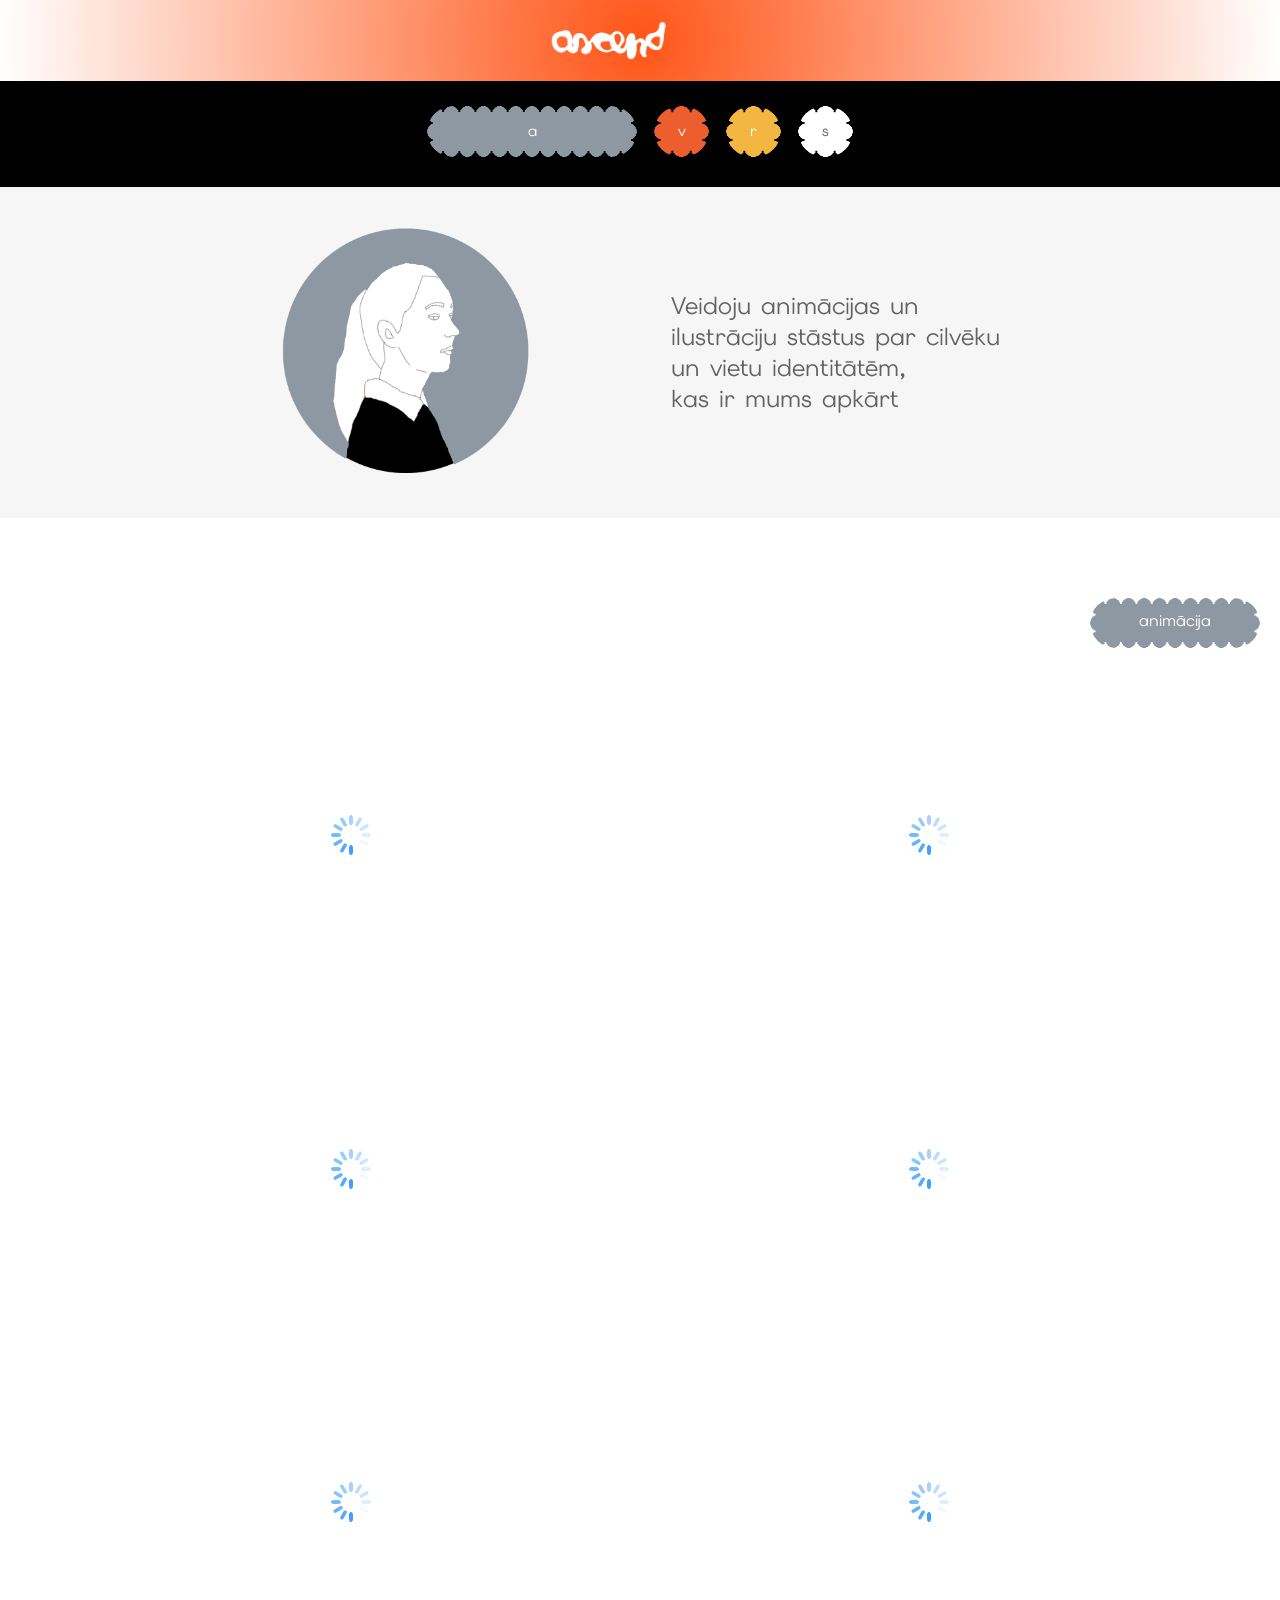
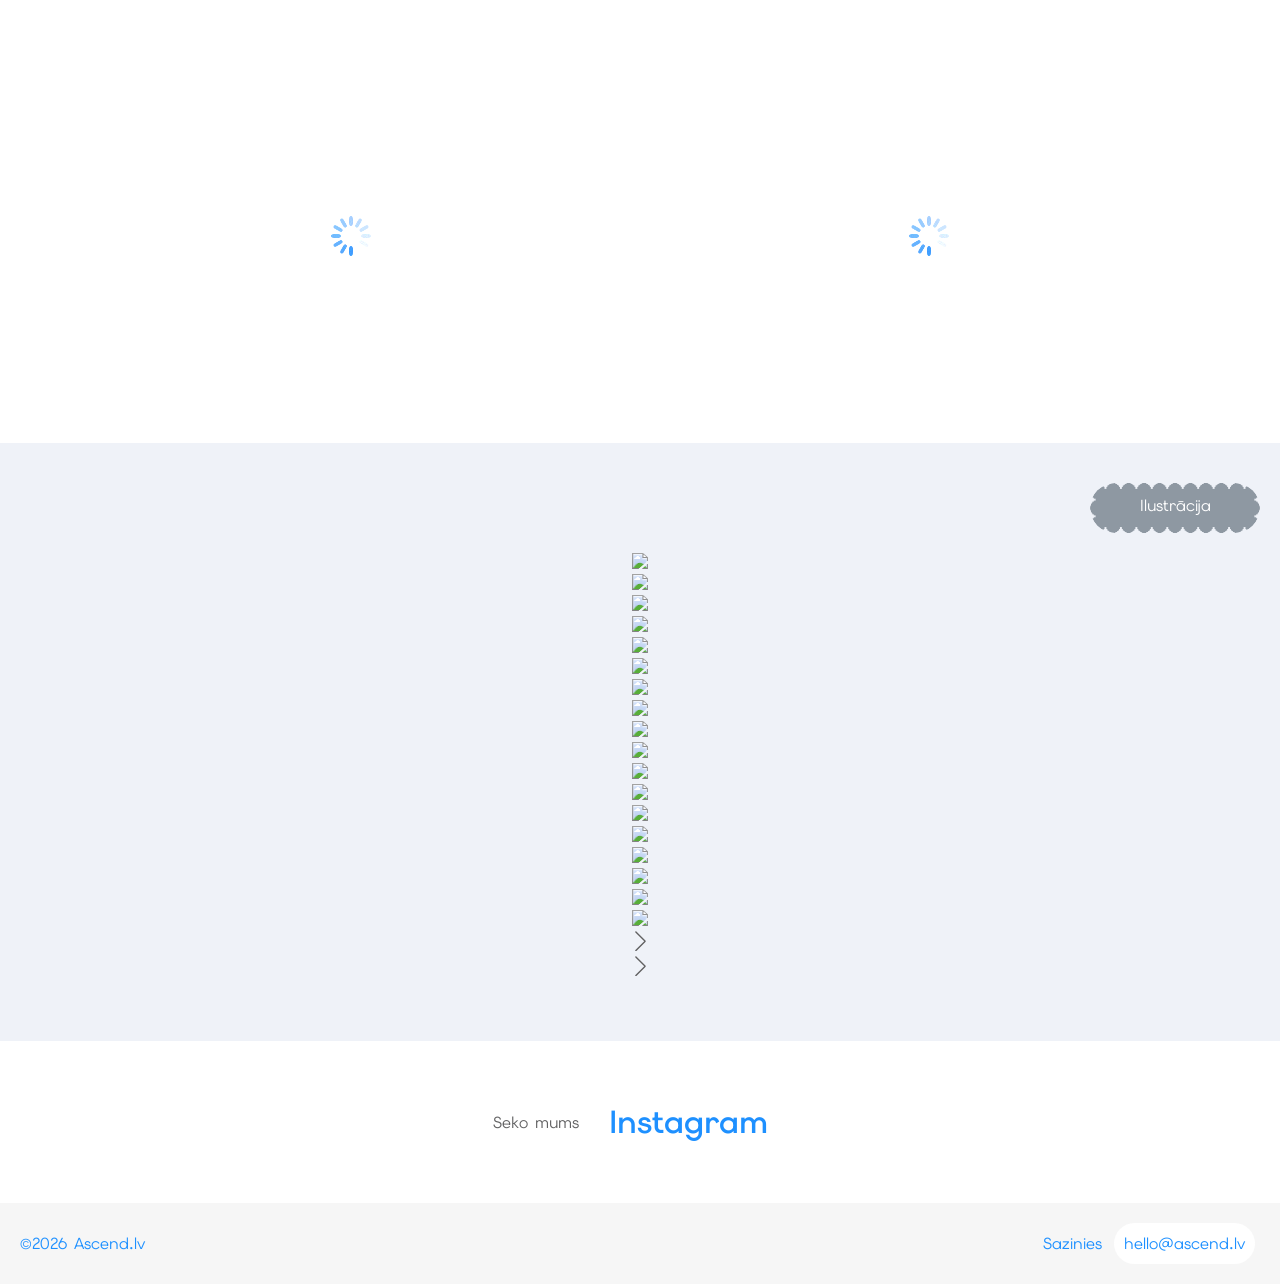
==== commit 10113f85: "page updated" ====
--- a/index.html
+++ b/index.html
@@ -31,9 +31,9 @@
     <section class="page-description">
         <div class="page-description-content pb0">
 
-            <div class="page-description-image"><img src="profile-2.png"></div>
-
-            <div class="page-description-text"><h3>Veidoju stāstus par<br> cilvēku un vietu identitātēm,<br> kas ir mums apkārt.</h3></div>
+            <div class="page-description-image"><img src="profile-gray.png"></div>
+
+            <div class="page-description-text"><h3>Veidoju animācijas un<br> ilustrāciju stāstus par cilvēku<br> un vietu identitātēm,<br> kas ir mums apkārt</h3></div>
 
         </div>
     </section>
